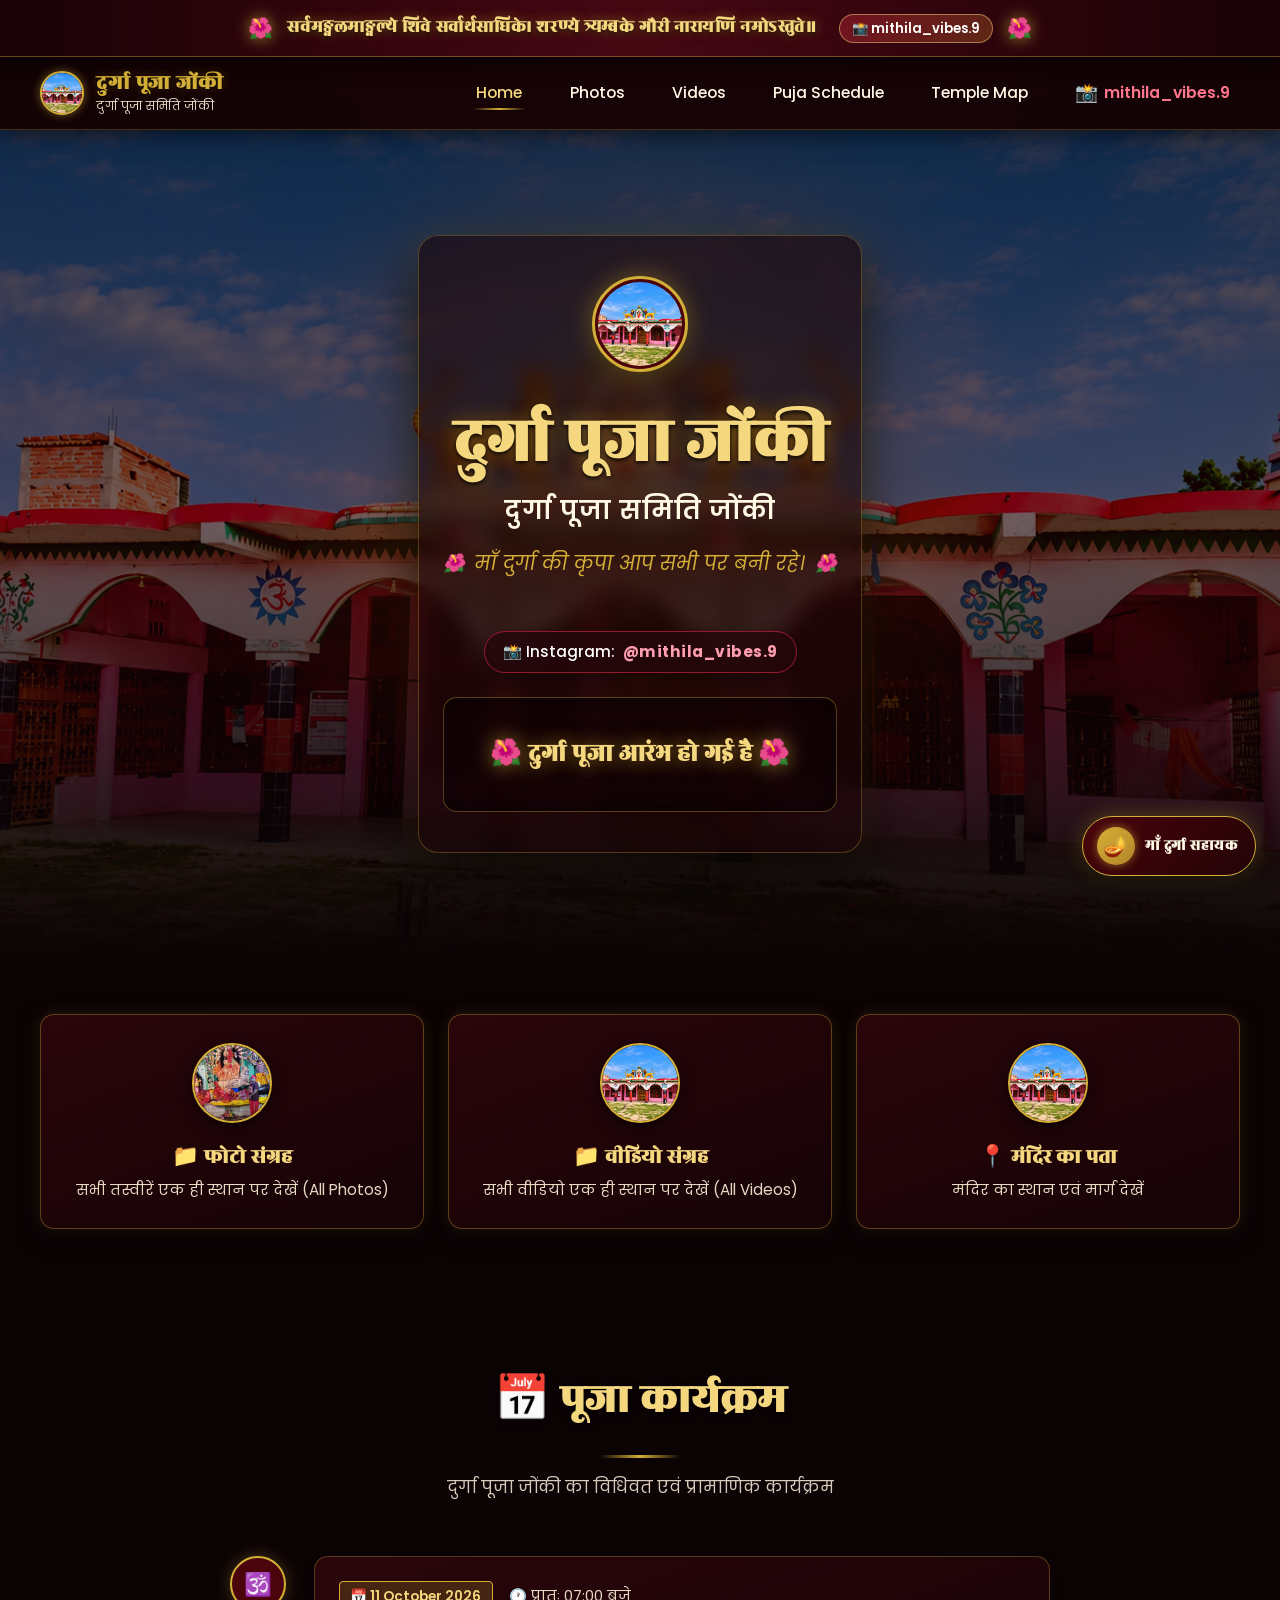
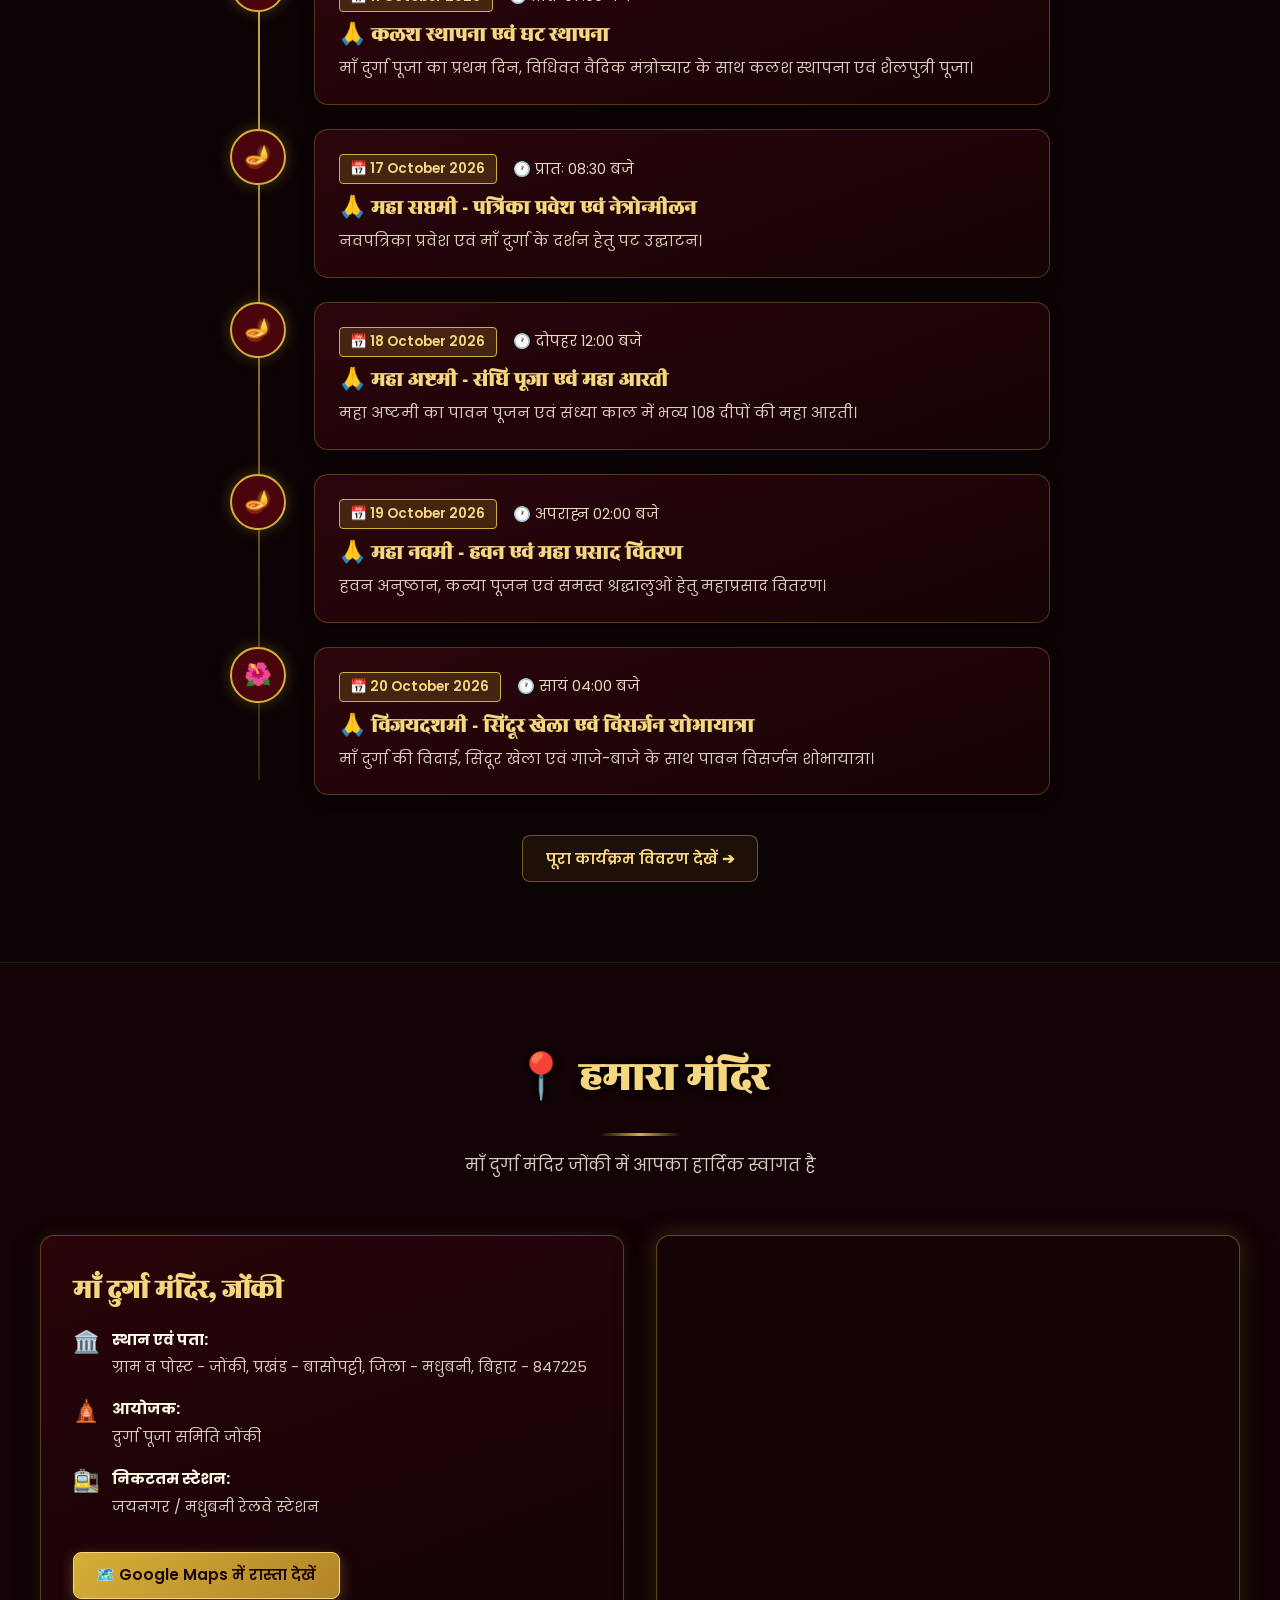
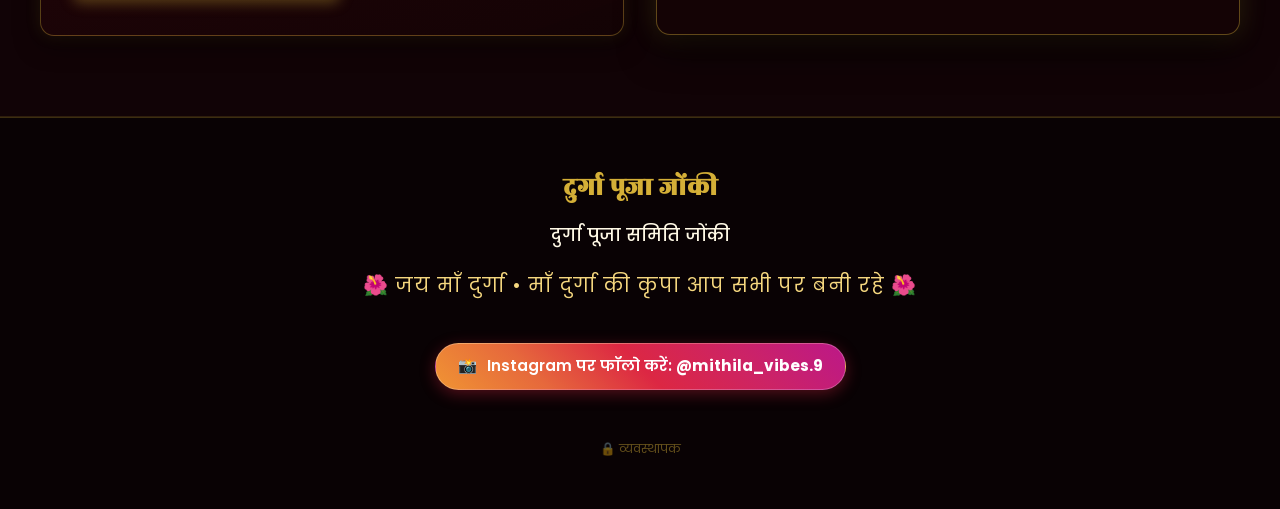
==== index.html @ fe4bb0b4 "Add files via upload" ====
<!DOCTYPE html>
<html lang="hi">
<head>
  <meta charset="UTF-8" />
  <meta name="viewport" content="width=device-width, initial-scale=1.0" />
  <title>दुर्गा पूजा जोंकी | दुर्गा पूजा समिति जोंकी | आधिकारिक वेबसाइट</title>
  <meta name="description" content="माँ दुर्गा मंदिर जोंकी, बासोपट्टी, मधुबनी (बिहार) की आधिकारिक वेबसाइट। पूजा दर्शन, लाइव काउंटडाउन, फोटो एवं वीडियो गैलरी, पूजा कार्यक्रम एवं मंदिर मार्ग।" />
  
  <!-- Fonts -->
  <link rel="preconnect" href="https://fonts.googleapis.com" />
  <link rel="preconnect" href="https://fonts.gstatic.com" crossorigin />
  <link href="https://fonts.googleapis.com/css2?family=Mukta:wght@400;500;600;700&family=Poppins:wght@400;500;600;700&family=Rozha+One&family=Yatra+One&display=swap" rel="stylesheet" />

  <!-- Core & Component Stylesheets -->
  <link rel="stylesheet" href="assets/css/style.css" />
  <link rel="stylesheet" href="assets/css/gallery.css" />
  <link rel="stylesheet" href="assets/css/chatbot.css" />
  
  <!-- Favicon -->
  <link rel="icon" type="image/png" href="assets/images/temple-main.png" />
</head>
<body>

  <!-- ==========================================================================
       SACRED DURGA SHLOKA (सर्वमङ्गलमाङ्गल्ये शिवे सर्वार्थसाधिके)
       ========================================================================== -->
  <div class="sacred-shloka-banner" role="region" aria-label="माँ दुर्गा पावन श्लोक">
    <div class="container sacred-shloka-inner">
      <span class="shloka-flower" aria-hidden="true">🌺</span>
      <p class="sacred-shloka-text">
        सर्वमङ्गलमाङ्गल्ये शिवे सर्वार्थसाधिके। शरण्ये त्र्यम्बके गौरी नारायणि नमोऽस्तुते॥
      </p>
      <a href="https://www.instagram.com/mithila_vibes.9/" target="_blank" rel="noopener noreferrer" class="insta-top-pill" title="Instagram: mithila_vibes.9">
        📸 mithila_vibes.9
      </a>
      <span class="shloka-flower" aria-hidden="true">🌺</span>
    </div>
  </div>

  <!-- ==========================================================================
       1. STICKY HEADER & NAVIGATION (Requirement 2)
       ========================================================================== -->
  <header class="site-header">
    <div class="container header-inner">
      <a href="index.html" class="brand-logo" aria-label="दुर्गा पूजा जोंकी होम">
        <img src="assets/images/temple-main.png" alt="दुर्गा पूजा जोंकी प्रतीक" class="brand-icon" />
        <div class="brand-text-wrap">
          <span class="brand-title">दुर्गा पूजा जोंकी</span>
          <span class="brand-subtitle">दुर्गा पूजा समिति जोंकी</span>
        </div>
      </a>

      <!-- Desktop & Mobile Navigation (Home, Photos, Videos, Puja Schedule, Temple Map, Instagram) -->
      <nav>
        <ul class="nav-menu">
          <li><a href="index.html" class="nav-link active">Home</a></li>
          <li><a href="photos.html" class="nav-link">Photos</a></li>
          <li><a href="videos.html" class="nav-link">Videos</a></li>
          <li><a href="schedule.html" class="nav-link">Puja Schedule</a></li>
          <li><a href="map.html" class="nav-link">Temple Map</a></li>
          <li><a href="https://www.instagram.com/mithila_vibes.9/" target="_blank" rel="noopener noreferrer" class="nav-link instagram-nav-link" title="Instagram: mithila_vibes.9"><span class="instagram-icon-glyph">📸</span> mithila_vibes.9</a></li>
        </ul>
      </nav>

      <!-- Clean Mobile Hamburger -->
      <button class="menu-toggle" aria-label="मेनू खोलें" aria-expanded="false">
        <span></span>
        <span></span>
        <span></span>
      </button>
    </div>
  </header>

  <!-- ==========================================================================
       2. FULL-SCREEN CINEMATIC HERO SECTION (Requirement 3)
       ========================================================================== -->
  <section class="hero-section" id="hero">
    <!-- Parallax Real Temple Background -->
    <div class="hero-bg-container">
      <img src="assets/images/temple-main.png" alt="माँ दुर्गा मंदिर जोंकी" class="hero-bg-image" />
    </div>

    <!-- Dark Gradient Overlays, Golden Light & Diya Glow -->
    <div class="hero-overlay-dark"></div>
    <div class="hero-radial-glow"></div>
    <canvas id="particles-canvas"></canvas>

    <!-- Hero Content Card with 3D Depth -->
    <div class="hero-content">
      <div class="hero-emblem-wrap">
        <img src="assets/images/temple-main.png" alt="दुर्गा पूजा समिति जोंकी" class="hero-emblem" />
      </div>

      <h1 class="hero-title">दुर्गा पूजा जोंकी</h1>
      <h2 class="hero-subtitle">दुर्गा पूजा समिति जोंकी</h2>

      <p class="hero-devotional-quote">
        माँ दुर्गा की कृपा आप सभी पर बनी रहे।
      </p>

      <a href="https://www.instagram.com/mithila_vibes.9/" target="_blank" rel="noopener noreferrer" class="hero-insta-badge" title="Follow mithila_vibes.9 on Instagram">
        <span>📸 Instagram:</span> <strong>@mithila_vibes.9</strong>
      </a>

      <!-- ==========================================================================
           3. LIVE COUNTDOWN (Requirement 4)
           ========================================================================== -->
      <div class="countdown-container" id="countdown-container">
        <div class="countdown-heading" id="countdown-msg">
          ✨ पूजा शुरू होने में ✨
        </div>
        <div class="countdown-grid">
          <div class="countdown-box">
            <span class="countdown-number" id="cd-days">00</span>
            <span class="countdown-label">दिन</span>
          </div>
          <div class="countdown-box">
            <span class="countdown-number" id="cd-hours">00</span>
            <span class="countdown-label">घंटे</span>
          </div>
          <div class="countdown-box">
            <span class="countdown-number" id="cd-minutes">00</span>
            <span class="countdown-label">मिनट</span>
          </div>
          <div class="countdown-box">
            <span class="countdown-number" id="cd-seconds">00</span>
            <span class="countdown-label">सेकंड</span>
          </div>
        </div>
      </div>
    </div>
  </section>

  <!-- ==========================================================================
       4. QUICK ACCESS CARDS (Requirement 5)
       ========================================================================== -->
  <section class="quick-access-section">
    <div class="container">
      <div class="quick-access-grid">
        <!-- Card 1: All Photos Folder -->
        <a href="photos.html" class="quick-card">
          <div class="quick-thumb-wrap">
            <img src="assets/images/temple-darshan.jpg" alt="फोटो गैलरी" class="quick-thumb" id="quick-photo-thumb" />
          </div>
          <h3 class="quick-title">📁 फोटो संग्रह</h3>
          <p class="quick-desc">सभी तस्वीरें एक ही स्थान पर देखें (All Photos)</p>
        </a>

        <!-- Card 2: All Videos Folder -->
        <a href="videos.html" class="quick-card">
          <div class="quick-thumb-wrap">
            <img src="assets/images/temple-main.png" alt="वीडियो गैलरी" class="quick-thumb" id="quick-video-thumb" />
          </div>
          <h3 class="quick-title">📁 वीडियो संग्रह</h3>
          <p class="quick-desc">सभी वीडियो एक ही स्थान पर देखें (All Videos)</p>
        </a>

        <!-- Card 3: Temple Location Map -->
        <a href="map.html" class="quick-card">
          <div class="quick-thumb-wrap">
            <img src="assets/images/temple-main.png" alt="मंदिर का स्थान" class="quick-thumb" />
          </div>
          <h3 class="quick-title">📍 मंदिर का पता</h3>
          <p class="quick-desc">मंदिर का स्थान एवं मार्ग देखें</p>
        </a>
      </div>
    </div>
  </section>

  <!-- ==========================================================================
       7. PUJA SCHEDULE (Requirement 11, 14)
       ========================================================================== -->
  <section class="section" id="schedule-section">
    <div class="container">
      <div class="section-header">
        <h2 class="section-title">📅 पूजा कार्यक्रम</h2>
        <div class="section-divider"></div>
        <p class="section-subtitle">दुर्गा पूजा जोंकी का विधिवत एवं प्रामाणिक कार्यक्रम</p>
      </div>

      <div id="homepage-schedule">
        <!-- Rendered dynamically from DB -->
      </div>

      <div class="btn-center">
        <a href="schedule.html" class="btn btn-outline">
          पूरा कार्यक्रम विवरण देखें ➔
        </a>
      </div>
    </div>
  </section>

  <!-- ==========================================================================
       8. TEMPLE MAP SECTION (Requirement 10, 14)
       ========================================================================== -->
  <section class="section section-alt" id="map-section">
    <div class="container">
      <div class="section-header">
        <h2 class="section-title">📍 हमारा मंदिर</h2>
        <div class="section-divider"></div>
        <p class="section-subtitle">माँ दुर्गा मंदिर जोंकी में आपका हार्दिक स्वागत है</p>
      </div>

      <div class="map-grid">
        <div class="map-info-card">
          <h3 class="map-temple-name">माँ दुर्गा मंदिर, जोंकी</h3>

          <div class="map-details-list">
            <div class="map-detail-item">
              <span class="map-detail-icon">🏛️</span>
              <div class="map-detail-text">
                <strong>स्थान एवं पता:</strong>
                <span>ग्राम व पोस्ट - जोंकी, प्रखंड - बासोपट्टी, जिला - मधुबनी, बिहार - 847225</span>
              </div>
            </div>

            <div class="map-detail-item">
              <span class="map-detail-icon">🛕</span>
              <div class="map-detail-text">
                <strong>आयोजक:</strong>
                <span>दुर्गा पूजा समिति जोंकी</span>
              </div>
            </div>

            <div class="map-detail-item">
              <span class="map-detail-icon">🚉</span>
              <div class="map-detail-text">
                <strong>निकटतम स्टेशन:</strong>
                <span>जयनगर / मधुबनी रेलवे स्टेशन</span>
              </div>
            </div>
          </div>

          <a href="https://www.google.com/maps/dir/?api=1&destination=Maa+Durga+Mandir+Jonki+Basopatti+Madhubani+Bihar+847225" 
             target="_blank" 
             rel="noopener noreferrer" 
             class="btn btn-primary"
             id="map-directions-btn">
            🗺️ Google Maps में रास्ता देखें
          </a>
        </div>

        <div class="map-embed-wrapper">
          <iframe 
            src="https://maps.google.com/maps?q=Jonki,+Basopatti,+Madhubani,+Bihar+847225&t=&z=14&ie=UTF8&iwloc=&output=embed" 
            title="माँ दुर्गा मंदिर जोंकी मानचित्र" 
            loading="lazy" 
            allowfullscreen>
          </iframe>
        </div>
      </div>
    </div>
  </section>

  <!-- ==========================================================================
       9. SIMPLE DEVOTIONAL FOOTER (Requirement 19)
       ========================================================================== -->
  <footer class="site-footer">
    <div class="container footer-content">
      <h3 class="footer-title">दुर्गा पूजा जोंकी</h3>
      <h4 class="footer-subtitle">दुर्गा पूजा समिति जोंकी</h4>
      <p class="footer-devotional">🌺 जय माँ दुर्गा • माँ दुर्गा की कृपा आप सभी पर बनी रहे 🌺</p>
      
      <!-- Instagram Official Link -->
      <div style="margin: 1.25rem 0 0.85rem;">
        <a href="https://www.instagram.com/mithila_vibes.9/" target="_blank" rel="noopener noreferrer" class="instagram-follow-btn" title="Follow @mithila_vibes.9 on Instagram">
          <span>📸</span>
          <span>Instagram पर फॉलो करें: <strong>@mithila_vibes.9</strong></span>
        </a>
      </div>

      <div style="margin-top: 1.25rem;">
        <a href="admin.html" class="footer-admin-discreet" title="व्यवस्थापक">🔒 व्यवस्थापक</a>
      </div>
    </div>
  </footer>

  <!-- ==========================================================================
       10. AI CHATBOT "माँ दुर्गा सहायक" (Requirement 12)
       ========================================================================== -->
  <div class="chatbot-launcher" id="chatbot-launcher" title="माँ दुर्गा सहायक से पूछें">
    <div class="chatbot-icon-wrap">🪔</div>
    <span class="chatbot-label">माँ दुर्गा सहायक</span>
  </div>

  <div class="chatbot-window" id="chatbot-window" role="dialog" aria-label="माँ दुर्गा सहायक चैट">
    <div class="chatbot-header">
      <div class="chatbot-header-info">
        <div class="chatbot-avatar">🕉️</div>
        <div class="chatbot-title-box">
          <h4>माँ दुर्गा सहायक</h4>
          <span class="chatbot-status">ऑनलाइन</span>
        </div>
      </div>
      <button class="chatbot-close-btn" id="chatbot-close-btn" aria-label="चैट बंद करें">✕</button>
    </div>

    <div class="chatbot-messages" id="chatbot-messages">
      <!-- Chat bubbles appended here -->
    </div>

    <!-- Quick Question Chips -->
    <div class="chatbot-chips">
      <button class="chip-btn" data-query="पूजा कब शुरू होगी?">पूजा कब शुरू होगी?</button>
      <button class="chip-btn" data-query="मंदिर कहाँ है?">मंदिर कहाँ है?</button>
      <button class="chip-btn" data-query="आज की फोटो दिखाओ">आज की फोटो दिखाओ</button>
      <button class="chip-btn" data-query="आज का वीडियो कौन सा है?">आज का वीडियो</button>
      <button class="chip-btn" data-query="आज का कार्यक्रम क्या है?">आज का कार्यक्रम</button>
      <button class="chip-btn" data-query="फोटो कैसे डाउनलोड करें?">फोटो डाउनलोड</button>
      <button class="chip-btn" data-query="वीडियो कैसे डाउनलोड करें?">वीडियो डाउनलोड</button>
    </div>

    <form class="chatbot-input-bar" id="chatbot-form">
      <input type="text" class="chatbot-input" id="chatbot-input" placeholder="प्रश्न पूछें..." autocomplete="off" />
      <button type="submit" class="chatbot-send-btn" aria-label="संदेश भेजें">➔</button>
    </form>
  </div>

  <!-- ==========================================================================
       11. PHOTO FULLSCREEN LIGHTBOX MODAL (Requirement 6, 13)
       ========================================================================== -->
  <div class="lightbox-modal" id="photo-lightbox-modal" role="dialog" aria-modal="true">
    <div class="lightbox-topbar">
      <div class="lightbox-info">
        <h4 class="lightbox-title" id="lightbox-photo-title">तस्वीर दर्शन</h4>
        <span class="lightbox-date" id="lightbox-photo-date"></span>
      </div>
      <div class="lightbox-tools">
        <button class="btn btn-outline btn-sm" onclick="galleryManager.zoomOut()" title="Zoom Out">🔍-</button>
        <button class="btn btn-outline btn-sm" onclick="galleryManager.resetZoom()" title="Reset Zoom">100%</button>
        <button class="btn btn-outline btn-sm" onclick="galleryManager.zoomIn()" title="Zoom In">🔍+</button>
        <button class="btn btn-primary btn-sm" id="lightbox-download-btn" title="Download HD">📥 Download HD</button>
        <button class="btn btn-outline btn-sm" id="lightbox-share-btn" title="Share">📤 शेयर</button>
        <button class="btn btn-outline btn-sm" onclick="galleryManager.closePhotoLightbox()" title="Close">✕ बंद करें</button>
      </div>
    </div>
    <div class="lightbox-stage">
      <button class="lightbox-nav-btn prev" onclick="galleryManager.prevPhoto()" aria-label="पिछली तस्वीर">❮</button>
      <div class="lightbox-image-wrap" id="lightbox-img-wrap">
        <img src="" alt="Full HD Durga Puja Photo" class="lightbox-img" id="lightbox-target-img" />
      </div>
      <button class="lightbox-nav-btn next" onclick="galleryManager.nextPhoto()" aria-label="अगली तस्वीर">❯</button>
    </div>
  </div>

  <!-- ==========================================================================
       12. VIDEO MODAL PLAYER (Requirement 7, 13)
       ========================================================================== -->
  <div class="lightbox-modal" id="video-player-modal" role="dialog" aria-modal="true">
    <div class="lightbox-topbar">
      <div class="lightbox-info">
        <h4 class="lightbox-title" id="video-modal-title">वीडियो दर्शन</h4>
      </div>
      <div class="lightbox-tools">
        <button class="btn btn-outline btn-sm" onclick="galleryManager.closeVideoPlayer()" title="Close">✕ बंद करें</button>
      </div>
    </div>
    <div class="lightbox-stage">
      <div class="video-modal-dialog">
        <div class="video-player-container">
          <video controls controlsList="nodownload" id="html5-video-player" playsinline>
            ब्राउज़र HTML5 वीडियो प्लेयर समर्थित नहीं करता है।
          </video>
        </div>
        <div class="video-modal-footer">
          <button class="btn btn-primary btn-sm" id="video-modal-download-btn">
            📥 Download Video
          </button>
          <button class="btn btn-outline btn-sm" id="video-modal-share-btn">
            📤 शेयर करें
          </button>
        </div>
      </div>
    </div>
  </div>

  <!-- Scripts -->
  <script src="assets/js/config.js"></script>
  <script src="assets/js/db.js"></script>
  <script src="assets/js/gallery.js"></script>
  <script src="assets/js/chatbot.js"></script>
  <script src="assets/js/main.js"></script>
</body>
</html>
---- assets/css/style.css ----
/* ==========================================================================
   Durga Puja Jonki (दुर्गा पूजा जोंकी) - Premium 3D Devotional Stylesheet
   Modern Indian Durga Puja Aesthetic
   ========================================================================== */

:root {
  --color-maroon-dark: #2a0206;
  --color-maroon: #4a040b;
  --color-maroon-light: #6a0912;
  --color-red: #8f121d;
  --color-red-bright: #b81b28;
  --color-gold-deep: #b38428;
  --color-gold: #d4af37;
  --color-gold-light: #f5d77f;
  --color-gold-glow: rgba(212, 175, 55, 0.45);
  --color-orange: #e65100;
  --color-orange-warm: #ff6b00;
  --color-bg-dark: #0c0305;
  --color-bg-card: rgba(35, 7, 12, 0.75);
  --color-bg-glass: rgba(45, 10, 16, 0.65);
  --color-cream: #fff9e6;
  --color-cream-muted: #e6dac3;
  --color-text-main: #fffdf7;
  --color-text-muted: #d9cbbb;
  
  --font-heading: 'Rozha One', 'Cinzel Decorative', 'Yatra One', 'Mukta', serif, sans-serif;
  --font-body: 'Poppins', 'Mukta', 'Noto Sans Devanagari', -apple-system, sans-serif;
  
  --shadow-sm: 0 4px 12px rgba(0, 0, 0, 0.4);
  --shadow-md: 0 8px 24px rgba(0, 0, 0, 0.5), 0 0 15px rgba(212, 175, 55, 0.15);
  --shadow-lg: 0 16px 36px rgba(0, 0, 0, 0.7), 0 0 25px rgba(212, 175, 55, 0.25);
  --shadow-gold: 0 0 20px rgba(212, 175, 55, 0.5);
  
  --border-gold: 1px solid rgba(212, 175, 55, 0.35);
  --border-gold-bright: 1px solid rgba(245, 215, 127, 0.6);
  --radius-sm: 8px;
  --radius-md: 14px;
  --radius-lg: 20px;
  --transition: all 0.3s cubic-bezier(0.25, 0.8, 0.25, 1);
}

/* --- Global Reset & Base Styles --- */
*, *::before, *::after {
  box-sizing: border-box;
  margin: 0;
  padding: 0;
}

html {
  scroll-behavior: smooth;
  font-size: 16px;
  color-scheme: dark;
}

body {
  background-color: var(--color-bg-dark);
  color: var(--color-text-main);
  font-family: var(--font-body);
  line-height: 1.6;
  overflow-x: hidden;
  position: relative;
  min-height: 100vh;
  background-image: 
    radial-gradient(circle at 50% 0%, rgba(106, 9, 18, 0.3) 0%, transparent 60%),
    radial-gradient(circle at 100% 50%, rgba(74, 4, 11, 0.2) 0%, transparent 50%),
    radial-gradient(circle at 0% 100%, rgba(212, 175, 55, 0.08) 0%, transparent 40%);
  background-attachment: fixed;
}

a {
  color: var(--color-gold);
  text-decoration: none;
  transition: var(--transition);
}

a:hover {
  color: var(--color-gold-light);
  text-shadow: 0 0 8px var(--color-gold-glow);
}

img, video {
  max-width: 100%;
  height: auto;
  display: block;
}

button {
  cursor: pointer;
  border: none;
  background: none;
  font-family: inherit;
  transition: var(--transition);
}

/* --- Container --- */
.container {
  width: 100%;
  max-width: 1240px;
  margin: 0 auto;
  padding: 0 1.25rem;
}

/* --- Sticky Navigation Bar --- */
.site-header {
  position: sticky;
  top: 0;
  left: 0;
  width: 100%;
  z-index: 1000;
  background: rgba(20, 4, 7, 0.85);
  backdrop-filter: blur(14px);
  -webkit-backdrop-filter: blur(14px);
  border-bottom: 1px solid rgba(212, 175, 55, 0.25);
  box-shadow: 0 4px 20px rgba(0, 0, 0, 0.6);
  transition: var(--transition);
}

.header-inner {
  display: flex;
  align-items: center;
  justify-content: space-between;
  height: 72px;
}

.brand-logo {
  display: flex;
  align-items: center;
  gap: 12px;
  text-decoration: none;
}

.brand-icon {
  width: 44px;
  height: 44px;
  border-radius: 50%;
  border: 2px solid var(--color-gold);
  object-fit: cover;
  box-shadow: 0 0 10px rgba(212, 175, 55, 0.5);
  background: var(--color-maroon);
}

.brand-text-wrap {
  display: flex;
  flex-direction: column;
}

.brand-title {
  font-family: var(--font-heading);
  font-size: 1.35rem;
  font-weight: 700;
  color: var(--color-gold);
  letter-spacing: 0.5px;
  text-shadow: 0 1px 3px rgba(0, 0, 0, 0.8), 0 0 10px rgba(212, 175, 55, 0.3);
  line-height: 1.2;
}

.brand-subtitle {
  font-size: 0.75rem;
  color: var(--color-cream-muted);
  letter-spacing: 0.5px;
}

/* Desktop Navigation */
.nav-menu {
  display: flex;
  align-items: center;
  gap: 1.75rem;
  list-style: none;
}

.nav-link {
  font-size: 0.98rem;
  font-weight: 500;
  color: var(--color-cream);
  padding: 0.4rem 0.6rem;
  position: relative;
  transition: var(--transition);
}

.nav-link::after {
  content: '';
  position: absolute;
  bottom: 0;
  left: 50%;
  transform: translateX(-50%) scaleX(0);
  width: 80%;
  height: 2px;
  background: linear-gradient(90deg, transparent, var(--color-gold), transparent);
  transition: transform 0.3s ease;
}

.nav-link:hover,
.nav-link.active {
  color: var(--color-gold-light);
}

.nav-link:hover::after,
.nav-link.active::after {
  transform: translateX(-50%) scaleX(1);
}

/* Mobile Hamburger */
.menu-toggle {
  display: none;
  flex-direction: column;
  justify-content: space-around;
  width: 32px;
  height: 26px;
  background: transparent;
  border: none;
  z-index: 1001;
}

.menu-toggle span {
  width: 100%;
  height: 2.5px;
  background-color: var(--color-gold);
  border-radius: 4px;
  transition: var(--transition);
}

.menu-toggle.active span:nth-child(1) {
  transform: translateY(8px) rotate(45deg);
}

.menu-toggle.active span:nth-child(2) {
  opacity: 0;
}

.menu-toggle.active span:nth-child(3) {
  transform: translateY(-8px) rotate(-45deg);
}

/* --- Hero Section --- */
.hero-section {
  position: relative;
  min-height: 92vh;
  display: flex;
  align-items: center;
  justify-content: center;
  text-align: center;
  overflow: hidden;
  padding: 4rem 1rem;
}

/* Parallax 3D Temple Background */
.hero-bg-container {
  position: absolute;
  top: -5%;
  left: -5%;
  width: 110%;
  height: 110%;
  z-index: 1;
  pointer-events: none;
  overflow: hidden;
}

.hero-bg-image {
  width: 100%;
  height: 100%;
  object-fit: cover;
  object-position: center 38%;
  filter: brightness(0.65) contrast(1.15) saturate(1.1);
  transform: scale(1.05);
  transition: transform 0.2s ease-out;
}

/* Cinematic Overlays & Glowing Depth Layers */
.hero-overlay-dark {
  position: absolute;
  inset: 0;
  background: linear-gradient(
    180deg,
    rgba(12, 3, 5, 0.6) 0%,
    rgba(42, 2, 6, 0.45) 45%,
    rgba(12, 3, 5, 0.85) 85%,
    var(--color-bg-dark) 100%
  );
  z-index: 2;
}

.hero-radial-glow {
  position: absolute;
  top: 40%;
  left: 50%;
  transform: translate(-50%, -50%);
  width: 800px;
  height: 800px;
  max-width: 90vw;
  max-height: 90vw;
  background: radial-gradient(circle, rgba(212, 175, 55, 0.18) 0%, rgba(230, 81, 0, 0.08) 45%, transparent 70%);
  z-index: 2;
  pointer-events: none;
  animation: diyaPulse 5s infinite ease-in-out;
}

@keyframes diyaPulse {
  0%, 100% { opacity: 0.65; transform: translate(-50%, -50%) scale(0.98); }
  50% { opacity: 0.95; transform: translate(-50%, -50%) scale(1.05); }
}

/* Floating Particles Canvas */
#particles-canvas {
  position: absolute;
  inset: 0;
  z-index: 3;
  pointer-events: none;
}

.hero-content {
  position: relative;
  z-index: 4;
  max-width: 920px;
  margin: 0 auto;
  padding: 2.5rem 1.5rem;
  background: rgba(26, 4, 8, 0.6);
  backdrop-filter: blur(10px);
  -webkit-backdrop-filter: blur(10px);
  border: 1px solid rgba(212, 175, 55, 0.3);
  border-radius: var(--radius-lg);
  box-shadow: 0 20px 50px rgba(0, 0, 0, 0.75), 0 0 30px rgba(212, 175, 55, 0.15);
  animation: heroFadeIn 1s cubic-bezier(0.16, 1, 0.3, 1) forwards;
}

@keyframes heroFadeIn {
  from { opacity: 0; transform: translateY(30px); }
  to { opacity: 1; transform: translateY(0); }
}

/* Emblem / Logo in Hero */
.hero-emblem-wrap {
  margin-bottom: 1.5rem;
  display: inline-block;
  position: relative;
}

.hero-emblem {
  width: 96px;
  height: 96px;
  border-radius: 50%;
  border: 3px solid var(--color-gold);
  object-fit: cover;
  box-shadow: 0 0 25px var(--color-gold-glow), 0 4px 15px rgba(0, 0, 0, 0.6);
  background: var(--color-maroon);
  padding: 3px;
  transition: transform 0.4s ease;
}

.hero-emblem:hover {
  transform: scale(1.06) rotate(4deg);
}

.hero-title {
  font-family: var(--font-heading);
  font-size: clamp(2.4rem, 5.5vw, 4.2rem);
  font-weight: 700;
  color: var(--color-gold-light);
  line-height: 1.15;
  margin-bottom: 0.6rem;
  text-shadow: 0 2px 4px rgba(0, 0, 0, 0.9), 0 0 20px rgba(212, 175, 55, 0.4);
  letter-spacing: 0.5px;
}

.hero-subtitle {
  font-size: clamp(1.15rem, 2.5vw, 1.6rem);
  font-weight: 600;
  color: var(--color-cream);
  margin-bottom: 1rem;
  letter-spacing: 1px;
}

.hero-devotional-quote {
  font-size: clamp(1rem, 2vw, 1.25rem);
  font-weight: 400;
  color: var(--color-gold);
  font-style: italic;
  margin-bottom: 2rem;
  display: flex;
  align-items: center;
  justify-content: center;
  gap: 10px;
}

.hero-devotional-quote::before,
.hero-devotional-quote::after {
  content: "🌺";
  font-size: 1.1rem;
}

/* --- Live Countdown Timer --- */
.countdown-container {
  margin-top: 1.5rem;
  padding: 1.25rem;
  background: rgba(18, 3, 6, 0.7);
  border-radius: var(--radius-md);
  border: 1px solid rgba(212, 175, 55, 0.35);
  box-shadow: inset 0 0 20px rgba(0, 0, 0, 0.6);
}

.countdown-heading {
  font-size: 1.05rem;
  font-weight: 600;
  color: var(--color-cream);
  margin-bottom: 1rem;
  letter-spacing: 0.5px;
  display: flex;
  align-items: center;
  justify-content: center;
  gap: 8px;
}

.countdown-grid {
  display: grid;
  grid-template-columns: repeat(4, 1fr);
  gap: 0.85rem;
  max-width: 580px;
  margin: 0 auto;
}

.countdown-box {
  background: linear-gradient(145deg, rgba(65, 8, 15, 0.85), rgba(28, 4, 7, 0.95));
  border: 1px solid rgba(212, 175, 55, 0.4);
  border-radius: var(--radius-sm);
  padding: 0.85rem 0.5rem;
  box-shadow: 0 8px 18px rgba(0, 0, 0, 0.5), inset 0 1px 0 rgba(245, 215, 127, 0.3);
  position: relative;
  overflow: hidden;
  transition: var(--transition);
}

.countdown-box::before {
  content: '';
  position: absolute;
  top: 0;
  left: 0;
  right: 0;
  height: 50%;
  background: linear-gradient(180deg, rgba(255, 255, 255, 0.08) 0%, transparent 100%);
  pointer-events: none;
}

.countdown-number {
  display: block;
  font-family: var(--font-heading);
  font-size: clamp(1.8rem, 3.5vw, 2.5rem);
  font-weight: 700;
  color: var(--color-gold-light);
  line-height: 1;
  margin-bottom: 0.3rem;
  text-shadow: 0 0 12px rgba(212, 175, 55, 0.4);
}

.countdown-label {
  display: block;
  font-size: 0.82rem;
  font-weight: 500;
  color: var(--color-cream-muted);
  text-transform: uppercase;
  letter-spacing: 0.5px;
}

.countdown-finished {
  font-family: var(--font-heading);
  font-size: 1.6rem;
  font-weight: 700;
  color: var(--color-gold-light);
  padding: 1rem;
  text-shadow: 0 0 20px rgba(212, 175, 55, 0.6);
  animation: pulseFinish 2s infinite ease-in-out;
}

@keyframes pulseFinish {
  0%, 100% { transform: scale(1); }
  50% { transform: scale(1.04); }
}

/* --- Section Layouts --- */
.section {
  padding: 5rem 0;
  position: relative;
}

.section-alt {
  background: rgba(22, 4, 8, 0.5);
  border-top: 1px solid rgba(212, 175, 55, 0.15);
  border-bottom: 1px solid rgba(212, 175, 55, 0.15);
}

.section-header {
  text-align: center;
  margin-bottom: 3.5rem;
}

.section-title {
  font-family: var(--font-heading);
  font-size: clamp(2rem, 4vw, 2.8rem);
  font-weight: 700;
  color: var(--color-gold-light);
  margin-bottom: 0.6rem;
  text-shadow: 0 2px 8px rgba(0, 0, 0, 0.7);
  display: inline-flex;
  align-items: center;
  gap: 12px;
}

.section-divider {
  width: 80px;
  height: 3px;
  background: linear-gradient(90deg, transparent, var(--color-gold), transparent);
  margin: 0.5rem auto 1rem;
}

.section-subtitle {
  font-size: 1.05rem;
  color: var(--color-text-muted);
  max-width: 600px;
  margin: 0 auto;
}

/* --- Quick Access Cards (Requirement 5) --- */
.quick-access-section {
  padding: 3.5rem 0;
  position: relative;
  z-index: 10;
}

.quick-access-grid {
  display: grid;
  grid-template-columns: repeat(auto-fit, minmax(280px, 1fr));
  gap: 1.5rem;
}

.quick-card {
  background: linear-gradient(160deg, rgba(50, 7, 13, 0.8), rgba(22, 3, 6, 0.95));
  border: 1px solid rgba(212, 175, 55, 0.35);
  border-radius: var(--radius-md);
  padding: 1.75rem 1.5rem;
  text-align: center;
  box-shadow: var(--shadow-md);
  backdrop-filter: blur(10px);
  position: relative;
  overflow: hidden;
  display: flex;
  flex-direction: column;
  align-items: center;
  transition: transform 0.35s ease, box-shadow 0.35s ease, border-color 0.35s ease;
  text-decoration: none;
}

.quick-card::before {
  content: '';
  position: absolute;
  inset: 0;
  background: radial-gradient(circle at 50% 0%, rgba(212, 175, 55, 0.15), transparent 70%);
  opacity: 0;
  transition: opacity 0.35s ease;
}

.quick-card:hover {
  transform: translateY(-8px);
  box-shadow: 0 16px 36px rgba(0, 0, 0, 0.7), 0 0 25px rgba(212, 175, 55, 0.3);
  border-color: var(--color-gold);
}

.quick-card:hover::before {
  opacity: 1;
}

.quick-thumb-wrap {
  width: 80px;
  height: 80px;
  border-radius: 50%;
  border: 2px solid var(--color-gold);
  overflow: hidden;
  margin-bottom: 1.25rem;
  box-shadow: 0 4px 15px rgba(0, 0, 0, 0.6);
  position: relative;
}

.quick-thumb {
  width: 100%;
  height: 100%;
  object-fit: cover;
  transition: transform 0.4s ease;
}

.quick-card:hover .quick-thumb {
  transform: scale(1.1);
}

.quick-title {
  font-family: var(--font-heading);
  font-size: 1.35rem;
  font-weight: 700;
  color: var(--color-gold-light);
  margin-bottom: 0.5rem;
  line-height: 1.3;
}

.quick-desc {
  font-size: 0.95rem;
  color: var(--color-cream-muted);
  line-height: 1.4;
}

/* --- Media Grid & Cards --- */
.media-grid {
  display: grid;
  grid-template-columns: repeat(auto-fill, minmax(320px, 1fr));
  gap: 1.75rem;
}

.media-card {
  background: linear-gradient(180deg, rgba(42, 6, 11, 0.8), rgba(20, 3, 5, 0.95));
  border: 1px solid rgba(212, 175, 55, 0.3);
  border-radius: var(--radius-md);
  overflow: hidden;
  box-shadow: var(--shadow-sm);
  transition: transform 0.35s ease, box-shadow 0.35s ease, border-color 0.35s ease;
  display: flex;
  flex-direction: column;
}

.media-card:hover {
  transform: translateY(-6px);
  box-shadow: var(--shadow-lg);
  border-color: rgba(212, 175, 55, 0.6);
}

.media-thumb-container {
  position: relative;
  width: 100%;
  aspect-ratio: 4 / 3;
  overflow: hidden;
  background: #140305;
  cursor: pointer;
}

.media-thumb {
  width: 100%;
  height: 100%;
  object-fit: cover;
  transition: transform 0.5s ease;
}

.media-card:hover .media-thumb {
  transform: scale(1.05);
}

.media-badge {
  position: absolute;
  top: 12px;
  right: 12px;
  background: rgba(18, 3, 6, 0.85);
  border: 1px solid var(--color-gold);
  color: var(--color-gold-light);
  padding: 0.25rem 0.65rem;
  border-radius: 20px;
  font-size: 0.78rem;
  font-weight: 600;
  backdrop-filter: blur(8px);
  z-index: 2;
}

.media-info {
  padding: 1.25rem;
  display: flex;
  flex-direction: column;
  flex-grow: 1;
}

.media-date {
  font-size: 0.8rem;
  color: var(--color-gold);
  margin-bottom: 0.4rem;
  display: flex;
  align-items: center;
  gap: 6px;
}

.media-title {
  font-size: 1.15rem;
  font-weight: 600;
  color: var(--color-cream);
  line-height: 1.4;
  margin-bottom: 0.5rem;
}

.media-description {
  font-size: 0.88rem;
  color: var(--color-text-muted);
  line-height: 1.5;
  margin-bottom: 1.25rem;
  flex-grow: 1;
}

.media-actions {
  display: flex;
  align-items: center;
  gap: 0.75rem;
  margin-top: auto;
  border-top: 1px solid rgba(212, 175, 55, 0.15);
  padding-top: 1rem;
}

/* --- Buttons --- */
.btn {
  display: inline-flex;
  align-items: center;
  justify-content: center;
  gap: 8px;
  padding: 0.65rem 1.4rem;
  border-radius: var(--radius-sm);
  font-size: 0.95rem;
  font-weight: 600;
  transition: var(--transition);
  text-decoration: none;
}

.btn-primary {
  background: linear-gradient(135deg, var(--color-gold), #b38428);
  color: #1a0306;
  border: 1px solid var(--color-gold-light);
  box-shadow: 0 4px 14px rgba(212, 175, 55, 0.35);
}

.btn-primary:hover {
  background: linear-gradient(135deg, var(--color-gold-light), var(--color-gold));
  color: #0d0103;
  box-shadow: 0 6px 20px rgba(212, 175, 55, 0.55);
  transform: translateY(-2px);
}

.btn-outline {
  background: rgba(212, 175, 55, 0.08);
  color: var(--color-gold-light);
  border: 1px solid rgba(212, 175, 55, 0.45);
}

.btn-outline:hover {
  background: rgba(212, 175, 55, 0.2);
  border-color: var(--color-gold);
  color: #fff;
  transform: translateY(-2px);
}

.btn-sm {
  padding: 0.45rem 0.95rem;
  font-size: 0.85rem;
}

.btn-center {
  margin: 2.5rem auto 0;
  display: flex;
  width: fit-content;
}

/* --- Video Play Button Overlay --- */
.play-btn-overlay {
  position: absolute;
  inset: 0;
  display: flex;
  align-items: center;
  justify-content: center;
  background: rgba(0, 0, 0, 0.35);
  transition: var(--transition);
}

.play-icon-circle {
  width: 56px;
  height: 56px;
  border-radius: 50%;
  background: rgba(212, 175, 55, 0.85);
  display: flex;
  align-items: center;
  justify-content: center;
  color: #1a0306;
  font-size: 1.4rem;
  box-shadow: 0 0 20px rgba(212, 175, 55, 0.6);
  transition: var(--transition);
}

.media-card:hover .play-icon-circle {
  transform: scale(1.15);
  background: var(--color-gold-light);
}

/* --- Schedule Section --- */
.schedule-list {
  max-width: 820px;
  margin: 0 auto;
  display: flex;
  flex-direction: column;
  gap: 1.5rem;
  position: relative;
}

.schedule-list::before {
  content: '';
  position: absolute;
  top: 15px;
  bottom: 15px;
  left: 28px;
  width: 2px;
  background: linear-gradient(180deg, var(--color-gold), rgba(212, 175, 55, 0.2));
}

.schedule-item {
  display: flex;
  gap: 1.75rem;
  align-items: flex-start;
  position: relative;
}

.schedule-marker {
  width: 56px;
  height: 56px;
  border-radius: 50%;
  background: var(--color-maroon);
  border: 2px solid var(--color-gold);
  display: flex;
  align-items: center;
  justify-content: center;
  font-size: 1.4rem;
  box-shadow: 0 0 15px rgba(212, 175, 55, 0.3);
  flex-shrink: 0;
  z-index: 2;
}

.schedule-card {
  background: linear-gradient(160deg, rgba(48, 7, 13, 0.85), rgba(24, 3, 6, 0.95));
  border: 1px solid rgba(212, 175, 55, 0.3);
  border-radius: var(--radius-md);
  padding: 1.5rem;
  flex-grow: 1;
  box-shadow: var(--shadow-sm);
  transition: var(--transition);
}

.schedule-card:hover {
  border-color: var(--color-gold);
  transform: translateX(4px);
  box-shadow: var(--shadow-md);
}

.schedule-time-row {
  display: flex;
  flex-wrap: wrap;
  align-items: center;
  gap: 1rem;
  margin-bottom: 0.6rem;
}

.schedule-date-tag {
  background: rgba(212, 175, 55, 0.18);
  border: 1px solid var(--color-gold);
  color: var(--color-gold-light);
  padding: 0.2rem 0.65rem;
  border-radius: 4px;
  font-size: 0.85rem;
  font-weight: 600;
}

.schedule-time-tag {
  color: var(--color-cream-muted);
  font-size: 0.9rem;
  display: flex;
  align-items: center;
  gap: 5px;
}

.schedule-event-name {
  font-family: var(--font-heading);
  font-size: 1.35rem;
  font-weight: 700;
  color: var(--color-gold-light);
  margin-bottom: 0.5rem;
  line-height: 1.3;
}

.schedule-description {
  font-size: 0.95rem;
  color: var(--color-text-muted);
  line-height: 1.5;
}

.schedule-empty {
  text-align: center;
  padding: 3rem 1.5rem;
  background: rgba(35, 6, 11, 0.6);
  border: 1px dashed rgba(212, 175, 55, 0.4);
  border-radius: var(--radius-md);
  color: var(--color-cream-muted);
  font-size: 1.15rem;
}

/* --- Temple Map Section (Requirement 10) --- */
.map-grid {
  display: grid;
  grid-template-columns: 1fr 1fr;
  gap: 2rem;
  align-items: center;
}

.map-info-card {
  background: linear-gradient(160deg, rgba(46, 6, 12, 0.85), rgba(20, 3, 5, 0.95));
  border: 1px solid rgba(212, 175, 55, 0.35);
  border-radius: var(--radius-md);
  padding: 2.25rem 2rem;
  box-shadow: var(--shadow-md);
}

.map-temple-name {
  font-family: var(--font-heading);
  font-size: 1.8rem;
  color: var(--color-gold-light);
  margin-bottom: 1.25rem;
  line-height: 1.25;
}

.map-details-list {
  display: flex;
  flex-direction: column;
  gap: 1.1rem;
  margin-bottom: 2rem;
}

.map-detail-item {
  display: flex;
  align-items: flex-start;
  gap: 12px;
}

.map-detail-icon {
  font-size: 1.35rem;
  color: var(--color-gold);
  line-height: 1.3;
}

.map-detail-text strong {
  display: block;
  font-size: 0.95rem;
  color: var(--color-cream);
  margin-bottom: 0.15rem;
}

.map-detail-text span {
  font-size: 0.92rem;
  color: var(--color-text-muted);
  line-height: 1.4;
}

.map-embed-wrapper {
  height: 400px;
  border-radius: var(--radius-md);
  overflow: hidden;
  border: 1px solid rgba(212, 175, 55, 0.4);
  box-shadow: var(--shadow-lg);
  background: #140305;
}

.map-embed-wrapper iframe {
  width: 100%;
  height: 100%;
  border: 0;
  filter: contrast(1.05) saturate(1.1);
}

/* --- Simple Devotional Footer (Requirement 19) --- */
.site-footer {
  background: #090204;
  border-top: 1px solid rgba(212, 175, 55, 0.25);
  padding: 3rem 0;
  text-align: center;
}

.footer-content {
  display: flex;
  flex-direction: column;
  align-items: center;
  gap: 0.75rem;
}

.footer-title {
  font-family: var(--font-heading);
  font-size: 1.7rem;
  font-weight: 700;
  color: var(--color-gold);
  letter-spacing: 0.5px;
}

.footer-subtitle {
  font-size: 1.1rem;
  font-weight: 500;
  color: var(--color-cream);
}

.footer-devotional {
  font-size: 1.25rem;
  color: var(--color-gold-light);
  margin-top: 0.5rem;
  letter-spacing: 1px;
}

.footer-admin-link {
  margin-top: 1.25rem;
  font-size: 0.78rem;
  color: rgba(255, 255, 255, 0.25);
  transition: var(--transition);
}

.footer-admin-link:hover {
  color: var(--color-gold);
}

/* --- Responsive Media Queries --- */
@media (max-width: 992px) {
  .map-grid {
    grid-template-columns: 1fr;
  }
  .map-embed-wrapper {
    height: 320px;
  }
}

@media (max-width: 768px) {
  .menu-toggle {
    display: flex;
  }
  
  .nav-menu {
    position: fixed;
    top: 64px;
    left: 0;
    width: 100%;
    max-height: calc(100vh - 64px);
    overflow-y: auto;
    -webkit-overflow-scrolling: touch;
    background: rgba(18, 3, 6, 0.98);
    backdrop-filter: blur(20px);
    -webkit-backdrop-filter: blur(20px);
    flex-direction: column;
    padding: 1.5rem 1.25rem 2.5rem;
    gap: 0.85rem;
    border-bottom: 1px solid rgba(212, 175, 55, 0.3);
    box-shadow: 0 10px 30px rgba(0, 0, 0, 0.8);
    transform: translateY(-120%);
    opacity: 0;
    pointer-events: none;
    transition: transform 0.35s cubic-bezier(0.16, 1, 0.3, 1), opacity 0.3s ease;
  }
  
  .nav-menu.open {
    transform: translateY(0);
    opacity: 1;
    pointer-events: auto;
  }

  .nav-link {
    font-size: 1.15rem;
    width: 100%;
    text-align: center;
    padding: 0.75rem 0;
    border-bottom: 1px solid rgba(212, 175, 55, 0.1);
  }

  .countdown-grid {
    grid-template-columns: repeat(2, 1fr);
    gap: 0.65rem;
  }

  .schedule-list::before {
    left: 20px;
  }

  .schedule-marker {
    width: 42px;
    height: 42px;
    font-size: 1.1rem;
  }

  .schedule-item {
    gap: 1rem;
  }

  .schedule-card {
    padding: 1.15rem;
  }
}

@media (max-width: 480px) {
  .hero-content {
    padding: 1.75rem 1rem;
  }
  .countdown-number {
    font-size: 1.8rem;
  }
  .media-grid {
    grid-template-columns: 1fr;
  }
}

/* ==========================================================================
   SACRED DURGA SHLOKA TOP BANNER
   ========================================================================== */
.sacred-shloka-banner {
  background: linear-gradient(90deg, #180205, #35050e 30%, #450813 50%, #35050e 70%, #180205);
  border-bottom: 1px solid rgba(212, 175, 55, 0.4);
  padding: 0.75rem 1rem;
  text-align: center;
  position: relative;
  z-index: 1002;
  box-shadow: 0 4px 15px rgba(0, 0, 0, 0.6);
}

.sacred-shloka-inner {
  display: flex;
  align-items: center;
  justify-content: center;
  flex-wrap: wrap;
  gap: 8px 14px;
}

.shloka-flower {
  font-size: 1.25rem;
  filter: drop-shadow(0 0 8px rgba(212, 175, 55, 0.7));
  animation: pulse-flower 3s infinite ease-in-out;
  flex-shrink: 0;
}

@keyframes pulse-flower {
  0%, 100% { transform: scale(1); }
  50% { transform: scale(1.18); }
}

.sacred-shloka-text {
  font-family: var(--font-heading);
  font-size: 1.15rem;
  line-height: 1.5;
  color: var(--color-gold-light);
  text-shadow: 0 0 12px rgba(212, 175, 55, 0.5), 0 2px 4px rgba(0, 0, 0, 0.9);
  letter-spacing: 0.6px;
  margin: 0;
  font-weight: 600;
}

@media (max-width: 768px) {
  .sacred-shloka-text {
    font-size: 0.92rem;
    line-height: 1.4;
  }
  .shloka-flower {
    font-size: 1rem;
  }
}

@media (max-width: 480px) {
  .sacred-shloka-banner {
    padding: 0.5rem 0.75rem;
  }
  .sacred-shloka-text {
    font-size: 0.84rem;
  }
}

/* ==========================================================================
   ENHANCED MOBILE USER EXPERIENCE & ULTRA-CRISP RETINA STYLES
   ========================================================================== */
@media (max-width: 768px) {
  .site-header {
    height: 64px;
  }
  .header-inner {
    height: 64px;
  }
  .brand-icon {
    width: 38px;
    height: 38px;
  }
  .brand-title {
    font-size: 1.18rem;
  }
  .brand-subtitle {
    font-size: 0.72rem;
  }
  .hero-section {
    min-height: 480px;
    padding: 3rem 0;
  }
  .hero-title {
    font-size: 2.2rem;
    line-height: 1.2;
    text-shadow: 0 0 15px rgba(212, 175, 55, 0.6), 0 3px 6px rgba(0, 0, 0, 0.9);
  }
  .hero-subtitle {
    font-size: 1rem;
    margin-bottom: 1.75rem;
  }
  .countdown-card {
    padding: 0.85rem 0.5rem;
    border-radius: 12px;
  }
  .countdown-number {
    font-size: 2rem;
    line-height: 1;
  }
  .countdown-label {
    font-size: 0.75rem;
    margin-top: 4px;
  }
  .quick-access-grid {
    grid-template-columns: 1fr;
    gap: 1rem;
  }
  .quick-card {
    padding: 1.15rem;
    border-radius: 14px;
  }
  .quick-card:active {
    transform: scale(0.98);
  }
  .quick-thumb-wrap {
    width: 64px;
    height: 64px;
  }
  .quick-title {
    font-size: 1.15rem;
  }
  .quick-desc {
    font-size: 0.82rem;
  }
  .section-title {
    font-size: 1.7rem;
  }
  .section-subtitle {
    font-size: 0.88rem;
  }
  .btn {
    padding: 0.75rem 1.25rem;
    font-size: 0.92rem;
  }
  .btn:active {
    transform: scale(0.97);
  }
}

@media (max-width: 480px) {
  .hero-title {
    font-size: 1.85rem;
  }
  .hero-insta-badge {
    font-size: 0.85rem;
    padding: 6px 14px;
    max-width: 95%;
  }
  .insta-top-pill {
    font-size: 0.76rem;
    padding: 2px 10px;
    margin-left: 0;
  }
  .countdown-grid {
    gap: 0.5rem;
  }
  .countdown-box {
    padding: 0.65rem 0.25rem;
  }
  .countdown-number {
    font-size: 1.55rem;
  }
  .countdown-label {
    font-size: 0.72rem;
  }
  .chatbot-launcher {
    bottom: 16px;
    right: 16px;
    width: 52px;
    height: 52px;
    border-radius: 50%;
  }
  .chatbot-launcher .chatbot-label {
    display: none;
  }
  .instagram-follow-btn {
    padding: 8px 14px;
    font-size: 0.84rem;
    max-width: 95%;
  }
}

/* ==========================================================================
   INSTAGRAM & SOCIAL INTEGRATION (mithila_vibes.9)
   ========================================================================== */
.instagram-follow-btn {
  display: inline-flex;
  align-items: center;
  gap: 10px;
  background: linear-gradient(45deg, #f09433 0%, #e6683c 25%, #dc2743 50%, #cc2366 75%, #bc1888 100%);
  color: #ffffff !important;
  text-decoration: none;
  padding: 10px 22px;
  border-radius: 30px;
  font-weight: 600;
  font-size: 0.95rem;
  box-shadow: 0 4px 15px rgba(220, 39, 67, 0.35);
  transition: all 0.3s ease;
  border: 1px solid rgba(255, 255, 255, 0.25);
  margin-top: 10px;
}

.instagram-follow-btn:hover {
  transform: translateY(-2px) scale(1.03);
  box-shadow: 0 8px 24px rgba(220, 39, 67, 0.55);
  filter: brightness(1.1);
  color: #ffffff !important;
}

.instagram-nav-link {
  display: inline-flex;
  align-items: center;
  gap: 6px;
  color: #ff758c !important;
  font-weight: 600;
  transition: color 0.2s ease;
}

.instagram-nav-link:hover {
  color: #ff9eb1 !important;
}

.instagram-icon-glyph {
  font-size: 1.15rem;
  line-height: 1;
}

/* Admin Data Safety Card */
.safety-badge {
  display: inline-flex;
  align-items: center;
  gap: 6px;
  background: rgba(16, 185, 129, 0.15);
  border: 1px solid rgba(16, 185, 129, 0.4);
  color: #34d399;
  padding: 6px 14px;
  border-radius: 20px;
  font-size: 0.85rem;
  font-weight: 600;
}

/* Prominent Top Bar Instagram Pill */
.insta-top-pill {
  display: inline-flex;
  align-items: center;
  gap: 6px;
  background: linear-gradient(135deg, rgba(220, 39, 67, 0.35), rgba(240, 148, 51, 0.25));
  border: 1px solid rgba(245, 215, 127, 0.5);
  padding: 3px 12px;
  border-radius: 20px;
  color: #fff !important;
  font-size: 0.82rem;
  font-weight: 600;
  text-decoration: none;
  transition: var(--transition);
  margin-left: 8px;
}

.insta-top-pill:hover {
  background: linear-gradient(135deg, #dc2743, #f09433);
  transform: translateY(-1px);
  box-shadow: 0 4px 12px rgba(220, 39, 67, 0.4);
  color: #fff !important;
}

/* Hero Instagram Badge */
.hero-insta-badge {
  display: inline-flex;
  align-items: center;
  gap: 8px;
  background: rgba(35, 7, 12, 0.8);
  border: 1px solid rgba(220, 39, 67, 0.6);
  padding: 8px 18px;
  border-radius: 25px;
  color: #fff !important;
  font-size: 0.95rem;
  font-weight: 500;
  margin-top: 1.25rem;
  box-shadow: 0 4px 15px rgba(0, 0, 0, 0.4);
  transition: var(--transition);
  text-decoration: none;
}

.hero-insta-badge strong {
  color: #ff9eb1;
  font-weight: 700;
  letter-spacing: 0.5px;
}

.hero-insta-badge:hover {
  border-color: #f09433;
  transform: translateY(-2px);
  box-shadow: 0 6px 20px rgba(220, 39, 67, 0.4);
  color: #fff !important;
}

/* Discreet Admin Footer Entrance */
.footer-admin-discreet {
  opacity: 0.45;
  color: var(--color-gold) !important;
  font-size: 0.78rem;
  text-decoration: none;
  transition: opacity 0.2s ease;
  display: inline-flex;
  align-items: center;
  gap: 4px;
  padding: 2px 8px;
  border-radius: 4px;
}

.footer-admin-discreet:hover {
  opacity: 1;
  background: rgba(212, 175, 55, 0.1);
}

/* Performance contain hints */
.gallery-grid, .video-grid, .schedule-container {
  contain: content;
}
---- assets/css/gallery.css ----
/* ==========================================================================
   Durga Puja Jonki - Photo & Video Gallery Stylesheet
   Masonry Grid, Filters, Lightbox Modal, Zoom, Share, and Video Player
   ========================================================================== */

/* --- Gallery Controls & Filters --- */
.gallery-controls {
  margin-bottom: 2.5rem;
  display: flex;
  flex-wrap: wrap;
  align-items: center;
  justify-content: center;
  gap: 0.75rem;
}

.filter-btn {
  background: rgba(35, 6, 11, 0.7);
  border: 1px solid rgba(212, 175, 55, 0.35);
  color: var(--color-cream);
  padding: 0.5rem 1.25rem;
  border-radius: 30px;
  font-size: 0.92rem;
  font-weight: 500;
  cursor: pointer;
  transition: var(--transition);
  backdrop-filter: blur(8px);
}

.filter-btn:hover {
  background: rgba(212, 175, 55, 0.15);
  border-color: var(--color-gold);
  color: var(--color-gold-light);
  transform: translateY(-2px);
}

.filter-btn.active {
  background: linear-gradient(135deg, var(--color-gold), #b38428);
  color: #160205;
  border-color: var(--color-gold-light);
  font-weight: 700;
  box-shadow: 0 4px 15px rgba(212, 175, 55, 0.4);
}

/* --- Responsive Masonry Grid --- */
.gallery-grid {
  display: grid;
  grid-template-columns: repeat(auto-fill, minmax(340px, 1fr));
  gap: 1.75rem;
}

.gallery-item {
  background: linear-gradient(180deg, rgba(46, 7, 13, 0.8), rgba(20, 3, 6, 0.95));
  border: 1px solid rgba(212, 175, 55, 0.3);
  border-radius: var(--radius-md);
  overflow: hidden;
  box-shadow: var(--shadow-sm);
  transition: transform 0.35s ease, box-shadow 0.35s ease, border-color 0.35s ease;
  display: flex;
  flex-direction: column;
}

.gallery-item:hover {
  transform: translateY(-6px);
  box-shadow: var(--shadow-lg);
  border-color: rgba(212, 175, 55, 0.6);
}

.gallery-thumb-wrap {
  position: relative;
  width: 100%;
  aspect-ratio: 4 / 3;
  overflow: hidden;
  background: #140305;
  cursor: pointer;
}

.gallery-thumb {
  width: 100%;
  height: 100%;
  object-fit: cover;
  transition: transform 0.5s ease;
}

.gallery-item:hover .gallery-thumb {
  transform: scale(1.06);
}

.gallery-zoom-badge {
  position: absolute;
  bottom: 12px;
  right: 12px;
  background: rgba(18, 3, 6, 0.8);
  color: var(--color-gold-light);
  border: 1px solid var(--color-gold);
  width: 38px;
  height: 38px;
  border-radius: 50%;
  display: flex;
  align-items: center;
  justify-content: center;
  font-size: 1.1rem;
  opacity: 0;
  transform: scale(0.8);
  transition: var(--transition);
  backdrop-filter: blur(6px);
}

.gallery-thumb-wrap:hover .gallery-zoom-badge {
  opacity: 1;
  transform: scale(1);
}

.gallery-caption {
  padding: 1.25rem;
  display: flex;
  flex-direction: column;
  flex-grow: 1;
}

.gallery-title {
  font-size: 1.15rem;
  font-weight: 600;
  color: var(--color-cream);
  line-height: 1.35;
  margin-bottom: 0.45rem;
}

.gallery-desc {
  font-size: 0.88rem;
  color: var(--color-text-muted);
  line-height: 1.5;
  margin-bottom: 1.25rem;
  flex-grow: 1;
}

.gallery-meta-row {
  display: flex;
  align-items: center;
  justify-content: space-between;
  margin-top: auto;
  border-top: 1px solid rgba(212, 175, 55, 0.15);
  padding-top: 0.85rem;
}

.gallery-date {
  font-size: 0.82rem;
  color: var(--color-gold);
}

.gallery-actions {
  display: flex;
  gap: 0.5rem;
}

.btn-icon {
  width: 36px;
  height: 36px;
  border-radius: 50%;
  background: rgba(212, 175, 55, 0.12);
  border: 1px solid rgba(212, 175, 55, 0.4);
  color: var(--color-gold-light);
  display: flex;
  align-items: center;
  justify-content: center;
  font-size: 0.95rem;
  transition: var(--transition);
}

.btn-icon:hover {
  background: var(--color-gold);
  color: #1a0306;
  border-color: var(--color-gold-light);
  transform: scale(1.08);
}

/* --- Fullscreen Lightbox / Modal --- */
.lightbox-modal {
  position: fixed;
  inset: 0;
  z-index: 2000;
  background: rgba(10, 2, 4, 0.95);
  backdrop-filter: blur(16px);
  -webkit-backdrop-filter: blur(16px);
  display: flex;
  flex-direction: column;
  opacity: 0;
  pointer-events: none;
  transition: opacity 0.35s ease;
}

.lightbox-modal.active {
  opacity: 1;
  pointer-events: auto;
}

.lightbox-topbar {
  display: flex;
  align-items: center;
  justify-content: space-between;
  padding: 1rem 1.5rem;
  border-bottom: 1px solid rgba(212, 175, 55, 0.25);
  background: rgba(20, 3, 6, 0.8);
}

.lightbox-info {
  display: flex;
  flex-direction: column;
}

.lightbox-title {
  font-family: var(--font-heading);
  font-size: 1.25rem;
  color: var(--color-gold-light);
}

.lightbox-date {
  font-size: 0.82rem;
  color: var(--color-cream-muted);
}

.lightbox-tools {
  display: flex;
  align-items: center;
  gap: 0.75rem;
}

.lightbox-stage {
  flex-grow: 1;
  display: flex;
  align-items: center;
  justify-content: center;
  position: relative;
  overflow: hidden;
  padding: 1.5rem;
  user-select: none;
}

.lightbox-image-wrap {
  display: flex;
  align-items: center;
  justify-content: center;
  max-width: 100%;
  max-height: 100%;
  transition: transform 0.25s ease-out;
}

.lightbox-img {
  max-width: 88vw;
  max-height: 78vh;
  object-fit: contain;
  border-radius: var(--radius-sm);
  box-shadow: 0 10px 40px rgba(0, 0, 0, 0.8), 0 0 25px rgba(212, 175, 55, 0.2);
  border: 1px solid rgba(212, 175, 55, 0.3);
}

.lightbox-nav-btn {
  position: absolute;
  top: 50%;
  transform: translateY(-50%);
  width: 52px;
  height: 52px;
  border-radius: 50%;
  background: rgba(35, 6, 11, 0.8);
  border: 1px solid var(--color-gold);
  color: var(--color-gold-light);
  display: flex;
  align-items: center;
  justify-content: center;
  font-size: 1.5rem;
  box-shadow: 0 4px 15px rgba(0, 0, 0, 0.7);
  transition: var(--transition);
  z-index: 10;
}

.lightbox-nav-btn:hover {
  background: var(--color-gold);
  color: #1a0306;
  transform: translateY(-50%) scale(1.1);
}

.lightbox-nav-btn.prev {
  left: 1.5rem;
}

.lightbox-nav-btn.next {
  right: 1.5rem;
}

/* --- Video Modal Player --- */
.video-modal-dialog {
  width: 90%;
  max-width: 960px;
  background: #140306;
  border: 1px solid var(--color-gold);
  border-radius: var(--radius-md);
  overflow: hidden;
  box-shadow: var(--shadow-lg);
  margin: auto;
}

.video-player-container {
  width: 100%;
  aspect-ratio: 16 / 9;
  background: #000;
  position: relative;
}

.video-player-container video {
  width: 100%;
  height: 100%;
  object-fit: contain;
}

.video-modal-footer {
  padding: 1.25rem 1.5rem;
  background: rgba(28, 4, 8, 0.95);
  display: flex;
  align-items: center;
  justify-content: space-between;
  border-top: 1px solid rgba(212, 175, 55, 0.2);
}

@media (max-width: 600px) {
  .gallery-grid {
    grid-template-columns: 1fr;
  }
  .lightbox-nav-btn {
    width: 40px;
    height: 40px;
    font-size: 1.1rem;
  }
  .lightbox-nav-btn.prev { left: 0.5rem; }
  .lightbox-nav-btn.next { right: 0.5rem; }
}

/* ==========================================================================
   DEVOTIONAL SIDEBAR & RETURN NAVIGATION (Requirement: Side Bar & Easy Return)
   ========================================================================== */
.gallery-page-layout {
  display: flex;
  gap: 2rem;
  align-items: flex-start;
  padding-top: 1rem;
  padding-bottom: 3rem;
  position: relative;
}

.gallery-main-content {
  flex-grow: 1;
  min-width: 0;
}

/* Desktop Sidebar */
.gallery-sidebar {
  width: 290px;
  flex-shrink: 0;
  position: sticky;
  top: 88px;
  background: linear-gradient(165deg, rgba(44, 6, 12, 0.95), rgba(18, 2, 5, 0.98));
  border: 1px solid rgba(212, 175, 55, 0.4);
  border-radius: var(--radius-md);
  padding: 1.5rem;
  box-shadow: 0 10px 30px rgba(0, 0, 0, 0.7), 0 0 20px rgba(212, 175, 55, 0.15);
  backdrop-filter: blur(14px);
  z-index: 100;
  transition: transform 0.3s ease, opacity 0.3s ease;
}

.sidebar-brand-card {
  display: flex;
  align-items: center;
  gap: 12px;
  padding-bottom: 1.25rem;
  border-bottom: 1px solid rgba(212, 175, 55, 0.2);
  margin-bottom: 1.25rem;
}

.sidebar-temple-thumb {
  width: 48px;
  height: 48px;
  border-radius: 50%;
  border: 2px solid var(--color-gold);
  object-fit: cover;
  box-shadow: 0 0 10px rgba(212, 175, 55, 0.4);
}

.sidebar-title {
  font-family: var(--font-heading);
  font-size: 1.15rem;
  color: var(--color-gold-light);
  line-height: 1.2;
}

.sidebar-subtitle {
  font-size: 0.76rem;
  color: var(--color-cream-muted);
}

/* Prominent Back / Return Button */
.sidebar-back-button {
  display: flex;
  align-items: center;
  justify-content: center;
  gap: 10px;
  width: 100%;
  padding: 0.85rem 1rem;
  background: linear-gradient(135deg, #d4af37, #b38428);
  color: #1a0205 !important;
  border: 1px solid #f5d77f;
  border-radius: var(--radius-sm);
  font-size: 0.95rem;
  font-weight: 700;
  box-shadow: 0 4px 15px rgba(212, 175, 55, 0.4);
  margin-bottom: 1.5rem;
  text-decoration: none;
  transition: var(--transition);
}

.sidebar-back-button:hover {
  background: linear-gradient(135deg, #f5d77f, #d4af37);
  box-shadow: 0 6px 20px rgba(212, 175, 55, 0.6);
  transform: translateY(-2px);
  color: #0d0103 !important;
}

.sidebar-back-button .back-icon {
  font-size: 1.2rem;
  transition: transform 0.25s ease;
}

.sidebar-back-button:hover .back-icon {
  transform: translateX(-4px);
}

.sidebar-section-divider {
  height: 1px;
  background: linear-gradient(90deg, transparent, rgba(212, 175, 55, 0.3), transparent);
  margin: 1.25rem 0;
}

.sidebar-menu-title {
  font-size: 0.78rem;
  font-weight: 700;
  color: var(--color-gold);
  text-transform: uppercase;
  letter-spacing: 0.8px;
  margin-bottom: 0.75rem;
}

/* Sidebar Navigation Items */
.sidebar-nav-list {
  list-style: none;
  display: flex;
  flex-direction: column;
  gap: 0.5rem;
  margin-bottom: 1.5rem;
}

.sidebar-nav-item {
  display: flex;
  align-items: center;
  justify-content: space-between;
  padding: 0.65rem 0.85rem;
  border-radius: var(--radius-sm);
  color: var(--color-cream);
  font-size: 0.92rem;
  font-weight: 500;
  border: 1px solid transparent;
  background: rgba(255, 255, 255, 0.02);
  transition: var(--transition);
  text-decoration: none;
}

.sidebar-nav-item:hover {
  background: rgba(212, 175, 55, 0.12);
  border-color: rgba(212, 175, 55, 0.3);
  color: var(--color-gold-light);
  transform: translateX(4px);
}

.sidebar-nav-item.active {
  background: linear-gradient(90deg, rgba(212, 175, 55, 0.25), rgba(212, 175, 55, 0.08));
  border: 1px solid var(--color-gold);
  color: var(--color-gold-light);
  font-weight: 700;
  box-shadow: inset 0 0 10px rgba(212, 175, 55, 0.15);
}

.sidebar-nav-left {
  display: flex;
  align-items: center;
  gap: 10px;
}

.nav-item-badge {
  background: rgba(212, 175, 55, 0.25);
  color: var(--color-gold-light);
  border: 1px solid rgba(212, 175, 55, 0.4);
  font-size: 0.75rem;
  font-weight: 600;
  padding: 1px 7px;
  border-radius: 12px;
}

.sidebar-devotional-card {
  padding: 1rem;
  background: rgba(26, 4, 8, 0.6);
  border: 1px dashed rgba(212, 175, 55, 0.3);
  border-radius: var(--radius-sm);
  text-align: center;
}

.sidebar-blessing {
  color: var(--color-gold);
  font-size: 0.88rem;
  font-weight: 600;
  margin-bottom: 0.4rem;
}

/* Mobile Sticky Return Bar & Toggle */
.mobile-return-bar {
  display: none;
  position: sticky;
  top: 64px;
  left: 0;
  right: 0;
  width: 100%;
  background: rgba(22, 3, 6, 0.95);
  border-bottom: 1px solid var(--color-gold);
  padding: 0.65rem 1rem;
  z-index: 990;
  backdrop-filter: blur(12px);
  -webkit-backdrop-filter: blur(12px);
  justify-content: space-between;
  align-items: center;
  box-shadow: 0 4px 15px rgba(0, 0, 0, 0.6);
}

.mobile-return-link {
  display: inline-flex;
  align-items: center;
  gap: 8px;
  background: linear-gradient(135deg, var(--color-gold), #b38428);
  color: #1a0205 !important;
  padding: 0.4rem 0.85rem;
  border-radius: 20px;
  font-size: 0.85rem;
  font-weight: 700;
  text-decoration: none;
  box-shadow: 0 2px 8px rgba(0, 0, 0, 0.4);
}

.mobile-sidebar-toggle-btn {
  display: inline-flex;
  align-items: center;
  gap: 6px;
  background: rgba(212, 175, 55, 0.15);
  border: 1px solid var(--color-gold);
  color: var(--color-gold-light);
  padding: 0.4rem 0.85rem;
  border-radius: 20px;
  font-size: 0.82rem;
  font-weight: 600;
}

.sidebar-overlay {
  display: none;
  position: fixed;
  inset: 0;
  background: rgba(0, 0, 0, 0.75);
  backdrop-filter: blur(4px);
  z-index: 1050;
  opacity: 0;
  transition: opacity 0.3s ease;
}

.sidebar-overlay.active {
  display: block;
  opacity: 1;
}

/* Responsive Breakpoints */
@media (max-width: 992px) {
  .mobile-return-bar {
    display: flex;
  }

  .gallery-page-layout {
    flex-direction: column;
    padding-top: 0.5rem;
  }

  .gallery-sidebar {
    position: fixed;
    top: 0;
    left: 0;
    bottom: 0;
    height: 100vh;
    width: 300px;
    max-width: 85vw;
    border-radius: 0;
    z-index: 1100;
    transform: translateX(-100%);
    overflow-y: auto;
  }

  .gallery-sidebar.mobile-open {
    transform: translateX(0);
    box-shadow: 10px 0 40px rgba(0, 0, 0, 0.9);
  }

  .sidebar-close-btn {
    display: block !important;
  }
}

.sidebar-close-btn {
  display: none;
  position: absolute;
  top: 1rem;
  right: 1rem;
  background: rgba(212, 175, 55, 0.15);
  border: 1px solid var(--color-gold);
  color: var(--color-gold-light);
  width: 32px;
  height: 32px;
  border-radius: 50%;
  font-size: 1.1rem;
  line-height: 1;
}

/* Mobile Gallery Grid and Lightbox Optimizations */
@media (max-width: 768px) {
  .gallery-grid {
    grid-template-columns: 1fr !important;
    gap: 1.25rem;
  }
  .gallery-item {
    border-radius: 14px;
  }
}

@media (max-width: 600px) {
  .lightbox-topbar {
    padding: 0.65rem 0.85rem;
  }
  .lightbox-title {
    font-size: 0.95rem;
    max-width: 170px;
    white-space: nowrap;
    overflow: hidden;
    text-overflow: ellipsis;
  }
  .lightbox-tools .btn {
    padding: 0.35rem 0.55rem;
    font-size: 0.76rem;
  }
  .lightbox-stage {
    padding: 0.5rem;
  }
  .lightbox-img {
    max-width: 96vw;
    max-height: 72vh;
  }
  .lightbox-nav-btn {
    width: 38px;
    height: 38px;
    font-size: 1.1rem;
  }
  .lightbox-nav-btn.prev {
    left: 0.4rem;
  }
  .lightbox-nav-btn.next {
    right: 0.4rem;
  }
}
---- assets/css/chatbot.css ----
/* ==========================================================================
   Durga Puja Jonki - AI Chatbot ("माँ दुर्गा सहायक") Stylesheet
   Floating, Devotional, Mobile-Responsive, Lightweight
   ========================================================================== */

/* Floating Launcher Button */
.chatbot-launcher {
  position: fixed;
  bottom: 24px;
  right: 24px;
  z-index: 1500;
  display: flex;
  align-items: center;
  gap: 10px;
  padding: 10px 18px 10px 14px;
  background: linear-gradient(135deg, #4a040b, #220306);
  border: 1.5px solid var(--color-gold);
  border-radius: 50px;
  box-shadow: 0 8px 25px rgba(0, 0, 0, 0.7), 0 0 20px rgba(212, 175, 55, 0.4);
  color: var(--color-gold-light);
  cursor: pointer;
  transition: var(--transition);
}

.chatbot-launcher:hover {
  transform: translateY(-3px) scale(1.03);
  box-shadow: 0 12px 30px rgba(0, 0, 0, 0.8), 0 0 25px rgba(212, 175, 55, 0.6);
  border-color: var(--color-gold-light);
}

.chatbot-icon-wrap {
  width: 38px;
  height: 38px;
  border-radius: 50%;
  background: linear-gradient(135deg, var(--color-gold), #b38428);
  color: #1a0205;
  display: flex;
  align-items: center;
  justify-content: center;
  font-size: 1.25rem;
  box-shadow: 0 0 10px rgba(212, 175, 55, 0.6);
  animation: diyaGlow 3s infinite alternate ease-in-out;
}

@keyframes diyaGlow {
  0% { transform: scale(0.96); box-shadow: 0 0 8px rgba(212, 175, 55, 0.4); }
  100% { transform: scale(1.05); box-shadow: 0 0 16px rgba(212, 175, 55, 0.85); }
}

.chatbot-label {
  font-family: var(--font-heading);
  font-size: 0.95rem;
  font-weight: 700;
  color: var(--color-cream);
  letter-spacing: 0.5px;
}

/* Chatbot Floating Dialog Window */
.chatbot-window {
  position: fixed;
  bottom: 86px;
  right: 24px;
  width: 380px;
  max-width: calc(100vw - 32px);
  height: 520px;
  max-height: calc(100vh - 120px);
  background: linear-gradient(175deg, rgba(38, 5, 10, 0.96), rgba(16, 2, 4, 0.98));
  border: 1.5px solid var(--color-gold);
  border-radius: var(--radius-md);
  box-shadow: 0 16px 45px rgba(0, 0, 0, 0.85), 0 0 30px rgba(212, 175, 55, 0.25);
  backdrop-filter: blur(16px);
  -webkit-backdrop-filter: blur(16px);
  z-index: 1500;
  display: flex;
  flex-direction: column;
  overflow: hidden;
  opacity: 0;
  transform: translateY(20px) scale(0.95);
  pointer-events: none;
  transition: all 0.3s cubic-bezier(0.16, 1, 0.3, 1);
}

.chatbot-window.open {
  opacity: 1;
  transform: translateY(0) scale(1);
  pointer-events: auto;
}

/* Header */
.chatbot-header {
  padding: 1rem 1.25rem;
  background: linear-gradient(90deg, #42040a, #200205);
  border-bottom: 1px solid rgba(212, 175, 55, 0.3);
  display: flex;
  align-items: center;
  justify-content: space-between;
}

.chatbot-header-info {
  display: flex;
  align-items: center;
  gap: 10px;
}

.chatbot-avatar {
  width: 36px;
  height: 36px;
  border-radius: 50%;
  border: 1px solid var(--color-gold);
  background: var(--color-gold);
  color: #1a0205;
  display: flex;
  align-items: center;
  justify-content: center;
  font-size: 1.1rem;
}

.chatbot-title-box h4 {
  font-family: var(--font-heading);
  font-size: 1.05rem;
  color: var(--color-gold-light);
  line-height: 1.2;
}

.chatbot-status {
  font-size: 0.72rem;
  color: #6ee7b7;
  display: flex;
  align-items: center;
  gap: 4px;
}

.chatbot-status::before {
  content: '';
  width: 6px;
  height: 6px;
  border-radius: 50%;
  background: #10b981;
  box-shadow: 0 0 6px #10b981;
}

.chatbot-close-btn {
  color: var(--color-cream-muted);
  font-size: 1.25rem;
  padding: 4px 8px;
  border-radius: 4px;
  transition: var(--transition);
}

.chatbot-close-btn:hover {
  color: var(--color-gold);
  background: rgba(212, 175, 55, 0.15);
}

/* Message Feed */
.chatbot-messages {
  flex-grow: 1;
  padding: 1rem;
  overflow-y: auto;
  display: flex;
  flex-direction: column;
  gap: 0.85rem;
  scroll-behavior: smooth;
}

.chat-bubble {
  max-width: 85%;
  padding: 0.75rem 1rem;
  border-radius: var(--radius-sm);
  font-size: 0.92rem;
  line-height: 1.45;
  animation: bubbleIn 0.25s ease-out forwards;
}

@keyframes bubbleIn {
  from { opacity: 0; transform: translateY(8px); }
  to { opacity: 1; transform: translateY(0); }
}

.chat-bubble.bot {
  align-self: flex-start;
  background: rgba(56, 8, 15, 0.85);
  border: 1px solid rgba(212, 175, 55, 0.3);
  color: var(--color-cream);
  border-bottom-left-radius: 2px;
}

.chat-bubble.user {
  align-self: flex-end;
  background: linear-gradient(135deg, rgba(212, 175, 55, 0.3), rgba(179, 132, 40, 0.4));
  border: 1px solid var(--color-gold);
  color: #fff;
  border-bottom-right-radius: 2px;
}

/* Quick Question Chips */
.chatbot-chips {
  padding: 0.5rem 0.85rem;
  display: flex;
  gap: 0.5rem;
  overflow-x: auto;
  scrollbar-width: none;
  border-top: 1px solid rgba(212, 175, 55, 0.15);
  background: rgba(22, 3, 6, 0.6);
}

.chatbot-chips::-webkit-scrollbar {
  display: none;
}

.chip-btn {
  white-space: nowrap;
  background: rgba(45, 6, 12, 0.85);
  border: 1px solid rgba(212, 175, 55, 0.3);
  color: var(--color-cream);
  padding: 0.35rem 0.75rem;
  border-radius: 20px;
  font-size: 0.78rem;
  transition: var(--transition);
}

.chip-btn:hover {
  border-color: var(--color-gold);
  background: rgba(212, 175, 55, 0.2);
  color: var(--color-gold-light);
}

/* Input Area */
.chatbot-input-bar {
  padding: 0.75rem 1rem;
  background: rgba(20, 2, 5, 0.95);
  border-top: 1px solid rgba(212, 175, 55, 0.25);
  display: flex;
  gap: 8px;
  align-items: center;
}

.chatbot-input {
  flex-grow: 1;
  background: rgba(12, 2, 4, 0.8);
  border: 1px solid rgba(212, 175, 55, 0.35);
  border-radius: 25px;
  padding: 0.55rem 1rem;
  color: #fff;
  font-size: 0.9rem;
  font-family: inherit;
  outline: none;
  transition: var(--transition);
}

.chatbot-input:focus {
  border-color: var(--color-gold);
  box-shadow: 0 0 10px rgba(212, 175, 55, 0.3);
}

.chatbot-send-btn {
  width: 38px;
  height: 38px;
  border-radius: 50%;
  background: linear-gradient(135deg, var(--color-gold), #b38428);
  color: #1a0205;
  display: flex;
  align-items: center;
  justify-content: center;
  font-size: 1rem;
  flex-shrink: 0;
  transition: var(--transition);
}

.chatbot-send-btn:hover {
  transform: scale(1.08);
  background: var(--color-gold-light);
}

@media (max-width: 480px) {
  .chatbot-launcher {
    bottom: 18px;
    right: 18px;
    padding: 8px 14px 8px 10px;
  }
  .chatbot-window {
    bottom: 74px;
    right: 12px;
    width: calc(100vw - 24px);
    height: 480px;
  }
}
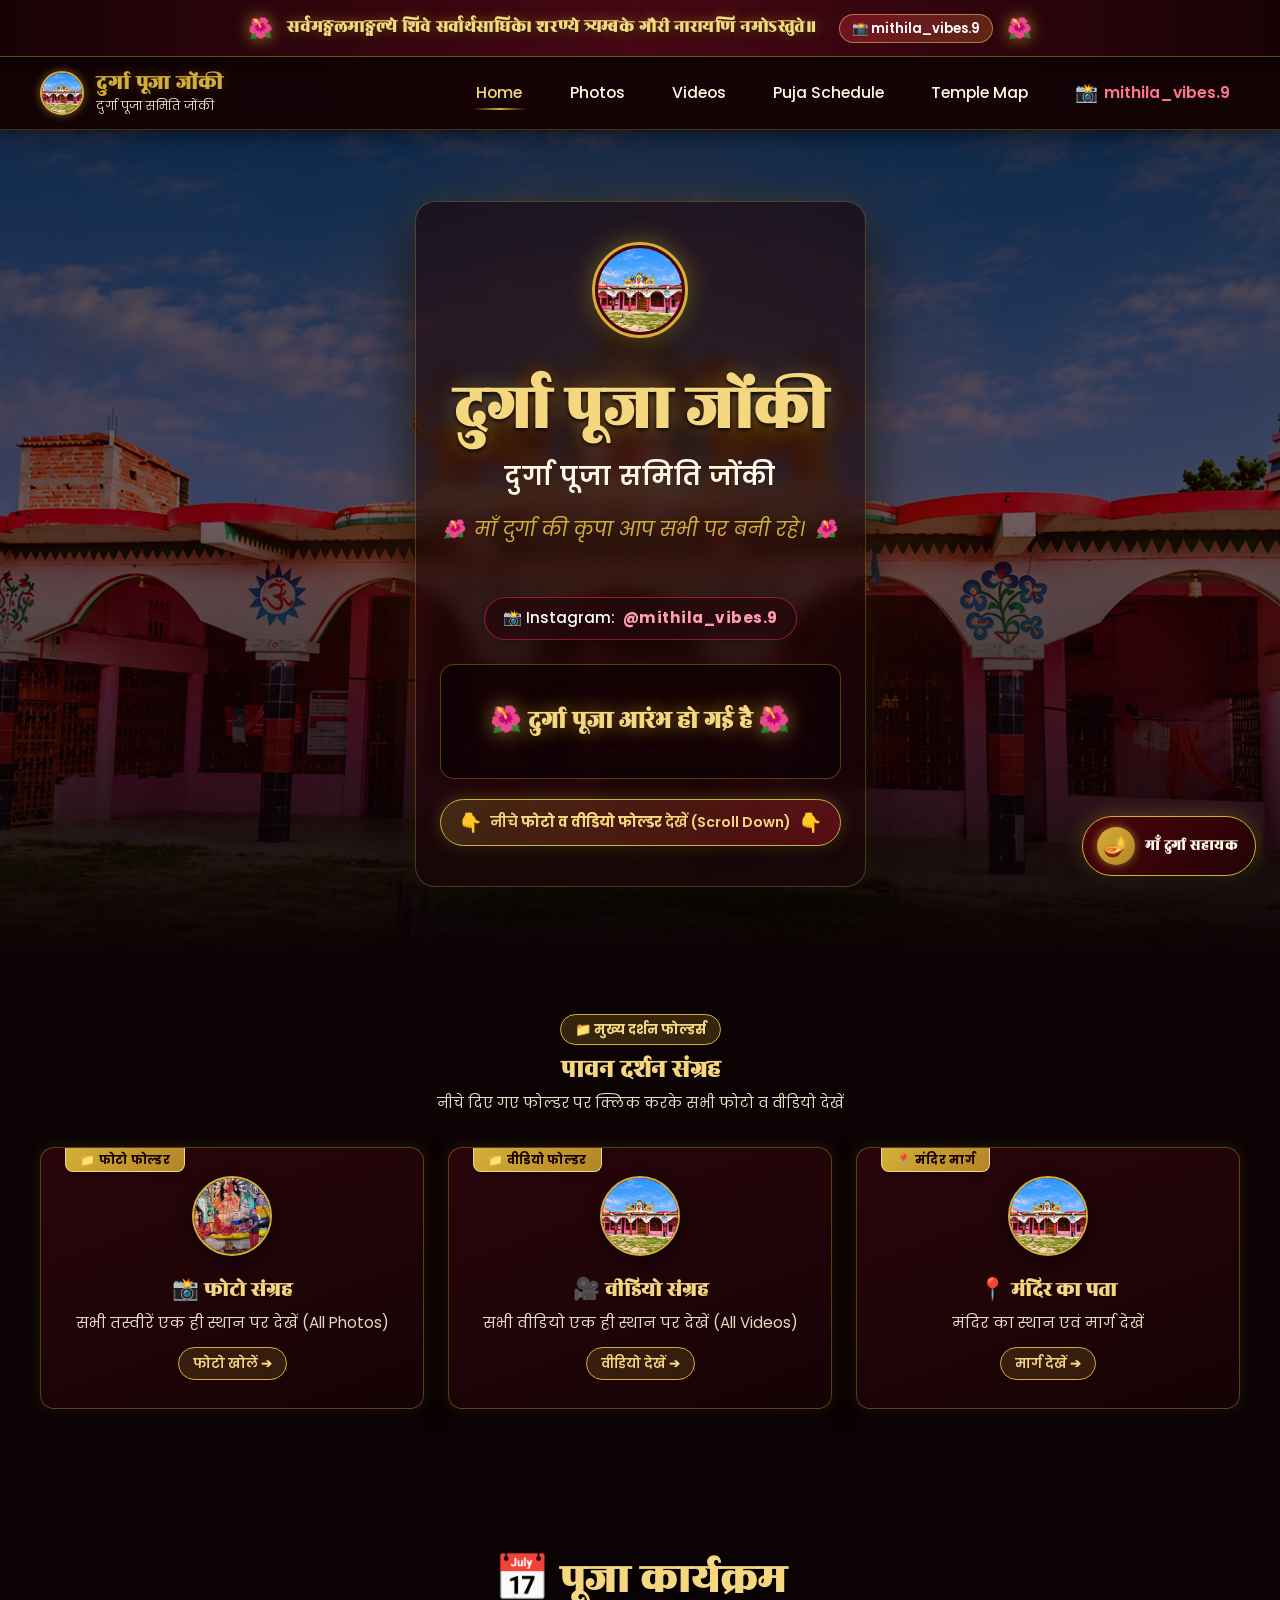
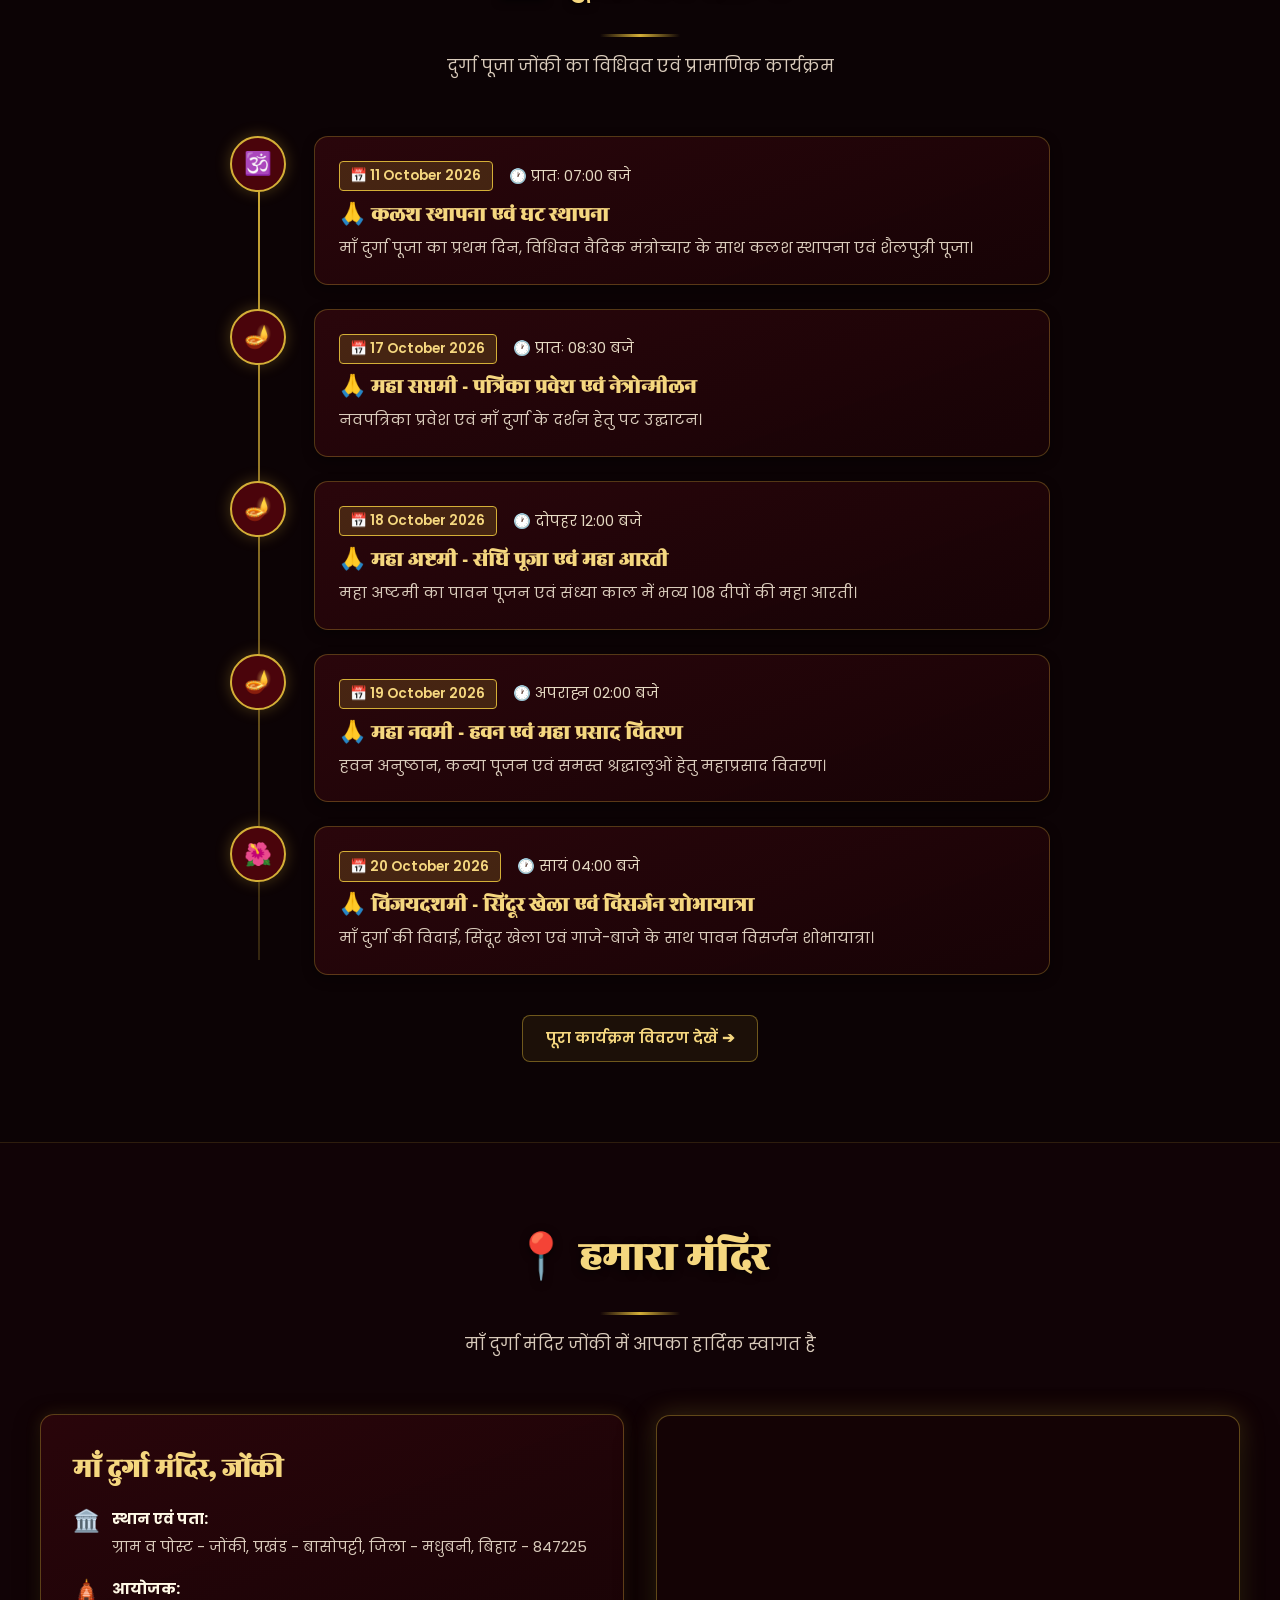
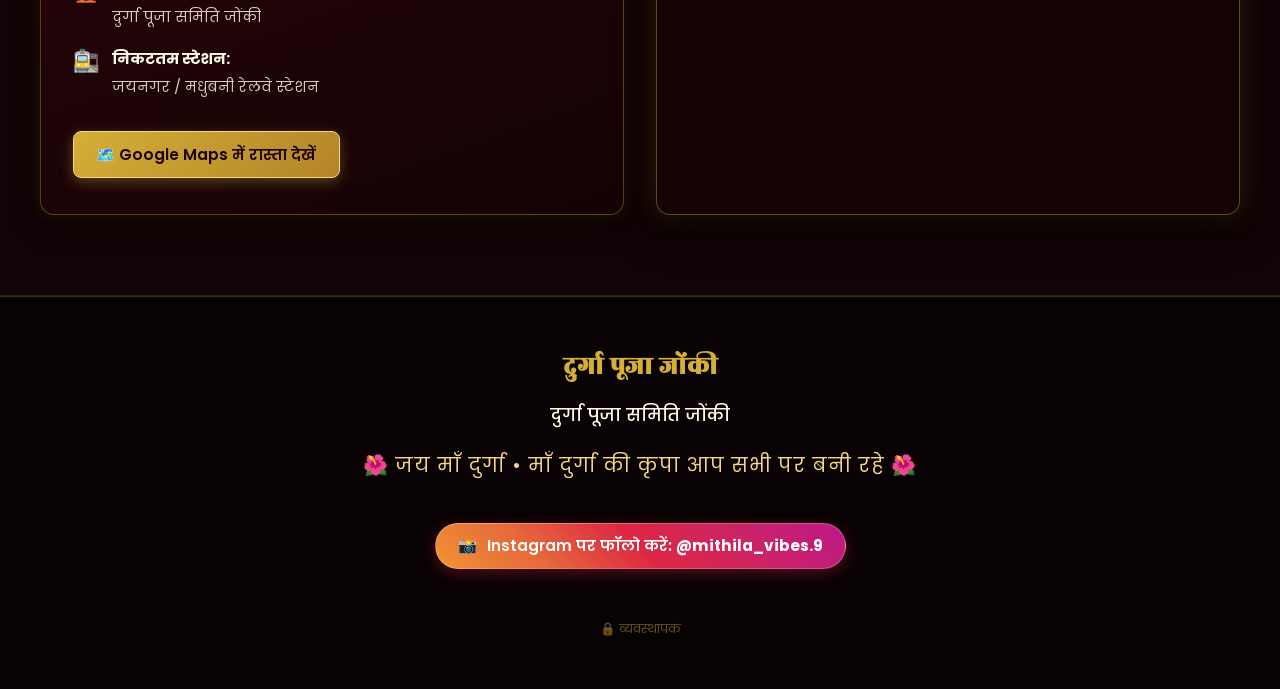
==== commit 623d18a3: "Add files via upload" ====
--- a/index.html
+++ b/index.html
@@ -50,6 +50,18 @@
         </div>
       </a>
 
+      <!-- Direct Mobile Action Buttons (Visible on Mobile instead of hiding behind 3 lines) -->
+      <div class="mobile-header-actions">
+        <a href="photos.html" class="mobile-header-btn photo-btn" title="फोटो संग्रह">
+          <span class="m-icon">📸</span>
+          <span class="m-label">फोटो</span>
+        </a>
+        <a href="videos.html" class="mobile-header-btn video-btn" title="वीडियो संग्रह">
+          <span class="m-icon">🎥</span>
+          <span class="m-label">वीडियो</span>
+        </a>
+      </div>
+
       <!-- Desktop & Mobile Navigation (Home, Photos, Videos, Puja Schedule, Temple Map, Instagram) -->
       <nav>
         <ul class="nav-menu">
@@ -62,7 +74,7 @@
         </ul>
       </nav>
 
-      <!-- Clean Mobile Hamburger -->
+      <!-- Clean Mobile Hamburger (3 lines) -->
       <button class="menu-toggle" aria-label="मेनू खोलें" aria-expanded="false">
         <span></span>
         <span></span>
@@ -70,6 +82,32 @@
       </button>
     </div>
   </header>
+
+  <!-- Mobile Quick Category Strip (Instant Visibility for Photos & Videos) -->
+  <div class="mobile-category-strip">
+    <div class="container mobile-strip-inner">
+      <a href="photos.html" class="strip-item highlight-photo">
+        <span class="strip-icon">📸</span>
+        <span class="strip-text">फोटो संग्रह</span>
+      </a>
+      <a href="videos.html" class="strip-item highlight-video">
+        <span class="strip-icon">🎥</span>
+        <span class="strip-text">वीडियो संग्रह</span>
+      </a>
+      <a href="schedule.html" class="strip-item">
+        <span class="strip-icon">📅</span>
+        <span class="strip-text">पूजा कार्यक्रम</span>
+      </a>
+      <a href="map.html" class="strip-item">
+        <span class="strip-icon">📍</span>
+        <span class="strip-text">मंदिर मार्ग</span>
+      </a>
+      <a href="https://www.instagram.com/mithila_vibes.9/" target="_blank" rel="noopener noreferrer" class="strip-item">
+        <span class="strip-icon">📸</span>
+        <span class="strip-text">@mithila_vibes.9</span>
+      </a>
+    </div>
+  </div>
 
   <!-- ==========================================================================
        2. FULL-SCREEN CINEMATIC HERO SECTION (Requirement 3)
@@ -128,40 +166,59 @@
           </div>
         </div>
       </div>
+
+      <!-- Direct Scroll Down Cue (Indicates to scroll down for Photo and Video Folders) -->
+      <a href="#quick-access" class="scroll-down-cue" aria-label="नीचे फोटो व वीडियो फोल्डर पर जाएं">
+        <span class="cue-pulse-arrow">👇</span>
+        <span class="cue-text">नीचे <strong>फोटो व वीडियो फोल्डर</strong> देखें (Scroll Down)</span>
+        <span class="cue-pulse-arrow">👇</span>
+      </a>
     </div>
   </section>
 
   <!-- ==========================================================================
-       4. QUICK ACCESS CARDS (Requirement 5)
-       ========================================================================== -->
-  <section class="quick-access-section">
+       4. QUICK ACCESS CARDS & FOLDERS (Requirement 5)
+       ========================================================================== -->
+  <section class="quick-access-section" id="quick-access">
     <div class="container">
+      <div class="quick-access-header">
+        <span class="folder-badge">📁 मुख्य दर्शन फोल्डर्स</span>
+        <h3 class="quick-access-heading">पावन दर्शन संग्रह</h3>
+        <p class="quick-access-sub">नीचे दिए गए फोल्डर पर क्लिक करके सभी फोटो व वीडियो देखें</p>
+      </div>
+
       <div class="quick-access-grid">
         <!-- Card 1: All Photos Folder -->
         <a href="photos.html" class="quick-card">
+          <div class="quick-folder-tab">📁 फोटो फोल्डर</div>
           <div class="quick-thumb-wrap">
             <img src="assets/images/temple-darshan.jpg" alt="फोटो गैलरी" class="quick-thumb" id="quick-photo-thumb" />
           </div>
-          <h3 class="quick-title">📁 फोटो संग्रह</h3>
+          <h3 class="quick-title">📸 फोटो संग्रह</h3>
           <p class="quick-desc">सभी तस्वीरें एक ही स्थान पर देखें (All Photos)</p>
+          <span class="quick-action-pill">फोटो खोलें ➔</span>
         </a>
 
         <!-- Card 2: All Videos Folder -->
         <a href="videos.html" class="quick-card">
+          <div class="quick-folder-tab">📁 वीडियो फोल्डर</div>
           <div class="quick-thumb-wrap">
             <img src="assets/images/temple-main.png" alt="वीडियो गैलरी" class="quick-thumb" id="quick-video-thumb" />
           </div>
-          <h3 class="quick-title">📁 वीडियो संग्रह</h3>
+          <h3 class="quick-title">🎥 वीडियो संग्रह</h3>
           <p class="quick-desc">सभी वीडियो एक ही स्थान पर देखें (All Videos)</p>
+          <span class="quick-action-pill">वीडियो देखें ➔</span>
         </a>
 
         <!-- Card 3: Temple Location Map -->
         <a href="map.html" class="quick-card">
+          <div class="quick-folder-tab">📍 मंदिर मार्ग</div>
           <div class="quick-thumb-wrap">
             <img src="assets/images/temple-main.png" alt="मंदिर का स्थान" class="quick-thumb" />
           </div>
           <h3 class="quick-title">📍 मंदिर का पता</h3>
           <p class="quick-desc">मंदिर का स्थान एवं मार्ग देखें</p>
+          <span class="quick-action-pill">मार्ग देखें ➔</span>
         </a>
       </div>
     </div>
--- a/assets/css/style.css
+++ b/assets/css/style.css
@@ -1425,6 +1425,291 @@
   contain: content;
 }
 
-
-
-
+/* ==========================================================================
+   MOBILE HEADER ACTION BUTTONS (DIRECT ACCESS TO PHOTOS & VIDEOS)
+   ========================================================================== */
+.mobile-header-actions {
+  display: none;
+  align-items: center;
+  gap: 6px;
+  margin-left: auto;
+  margin-right: 10px;
+}
+
+.mobile-header-btn {
+  display: inline-flex;
+  align-items: center;
+  gap: 4px;
+  padding: 5px 11px;
+  border-radius: 20px;
+  font-size: 0.82rem;
+  font-weight: 700;
+  text-decoration: none;
+  transition: var(--transition);
+  border: 1px solid rgba(245, 215, 127, 0.4);
+}
+
+.mobile-header-btn.photo-btn {
+  background: linear-gradient(135deg, #d4af37, #b38428);
+  color: #1a0205 !important;
+  box-shadow: 0 2px 10px rgba(212, 175, 55, 0.4);
+}
+
+.mobile-header-btn.photo-btn:hover {
+  background: linear-gradient(135deg, #f5d77f, #d4af37);
+  transform: translateY(-1px);
+}
+
+.mobile-header-btn.video-btn {
+  background: linear-gradient(135deg, #a81320, #6a0912);
+  color: #ffffff !important;
+  box-shadow: 0 2px 10px rgba(168, 19, 32, 0.4);
+}
+
+.mobile-header-btn.video-btn:hover {
+  background: linear-gradient(135deg, #c2182b, #8a0c18);
+  transform: translateY(-1px);
+}
+
+.mobile-header-btn .m-icon {
+  font-size: 0.95rem;
+  line-height: 1;
+}
+
+.mobile-header-btn .m-label {
+  font-size: 0.8rem;
+  font-weight: 700;
+  letter-spacing: 0.2px;
+}
+
+/* ==========================================================================
+   MOBILE STICKY CATEGORY STRIP (VISIBLE ON MOBILE FOR INSTANT FOLDERS)
+   ========================================================================== */
+.mobile-category-strip {
+  display: none;
+  background: rgba(22, 3, 6, 0.96);
+  border-bottom: 1px solid rgba(212, 175, 55, 0.35);
+  padding: 8px 0;
+  backdrop-filter: blur(12px);
+  -webkit-backdrop-filter: blur(12px);
+  position: sticky;
+  top: 64px;
+  z-index: 995;
+  box-shadow: 0 4px 15px rgba(0, 0, 0, 0.6);
+}
+
+.mobile-strip-inner {
+  display: flex;
+  align-items: center;
+  gap: 8px;
+  overflow-x: auto;
+  -webkit-overflow-scrolling: touch;
+  scrollbar-width: none;
+  padding: 0 0.85rem;
+  white-space: nowrap;
+}
+
+.mobile-strip-inner::-webkit-scrollbar {
+  display: none;
+}
+
+.strip-item {
+  display: inline-flex;
+  align-items: center;
+  gap: 5px;
+  padding: 5px 12px;
+  border-radius: 20px;
+  background: rgba(45, 6, 12, 0.85);
+  border: 1px solid rgba(212, 175, 55, 0.3);
+  color: var(--color-cream);
+  font-size: 0.82rem;
+  font-weight: 600;
+  text-decoration: none;
+  flex-shrink: 0;
+  transition: var(--transition);
+}
+
+.strip-item.highlight-photo {
+  background: linear-gradient(135deg, rgba(212, 175, 55, 0.3), rgba(74, 4, 11, 0.75));
+  border-color: var(--color-gold);
+  color: var(--color-gold-light);
+  box-shadow: 0 2px 8px rgba(212, 175, 55, 0.25);
+}
+
+.strip-item.highlight-video {
+  background: linear-gradient(135deg, rgba(168, 19, 32, 0.35), rgba(74, 4, 11, 0.75));
+  border-color: #ff758c;
+  color: #ffccd5;
+  box-shadow: 0 2px 8px rgba(168, 19, 32, 0.25);
+}
+
+.strip-item:hover, .strip-item.active {
+  border-color: var(--color-gold-light);
+  color: var(--color-gold-light);
+  transform: translateY(-1px);
+}
+
+/* ==========================================================================
+   SCROLL DOWN CUE (TELLS USER TO SCROLL DOWN FOR PHOTOS & VIDEOS)
+   ========================================================================== */
+.scroll-down-cue {
+  display: inline-flex;
+  align-items: center;
+  justify-content: center;
+  gap: 8px;
+  margin-top: 1.25rem;
+  padding: 8px 18px;
+  background: linear-gradient(135deg, rgba(212, 175, 55, 0.2), rgba(143, 18, 29, 0.5));
+  border: 1.5px solid var(--color-gold);
+  border-radius: 30px;
+  color: var(--color-gold-light) !important;
+  font-size: 0.88rem;
+  font-weight: 600;
+  text-decoration: none;
+  box-shadow: 0 4px 15px rgba(0, 0, 0, 0.6), 0 0 15px rgba(212, 175, 55, 0.35);
+  animation: bounceCue 2s infinite ease-in-out;
+  cursor: pointer;
+  transition: var(--transition);
+}
+
+.scroll-down-cue:hover {
+  background: linear-gradient(135deg, rgba(212, 175, 55, 0.35), rgba(143, 18, 29, 0.7));
+  border-color: var(--color-gold-light);
+  transform: translateY(2px);
+}
+
+@keyframes bounceCue {
+  0%, 100% { transform: translateY(0); }
+  50% { transform: translateY(6px); }
+}
+
+.cue-pulse-arrow {
+  font-size: 1.15rem;
+  animation: arrowPulse 1.5s infinite;
+}
+
+@keyframes arrowPulse {
+  0%, 100% { opacity: 0.8; transform: scale(1); }
+  50% { opacity: 1; transform: scale(1.2); }
+}
+
+/* ==========================================================================
+   QUICK ACCESS FOLDER TABS & BADGES
+   ========================================================================== */
+.quick-folder-tab {
+  position: absolute;
+  top: 0;
+  left: 1.5rem;
+  background: linear-gradient(135deg, var(--color-gold), #b38428);
+  color: #1a0205;
+  padding: 2px 14px;
+  font-size: 0.75rem;
+  font-weight: 700;
+  border-radius: 0 0 8px 8px;
+  box-shadow: 0 2px 6px rgba(0, 0, 0, 0.5);
+  letter-spacing: 0.4px;
+  border: 1px solid #f5d77f;
+  border-top: none;
+}
+
+.quick-action-pill {
+  display: inline-block;
+  margin-top: 0.85rem;
+  background: rgba(212, 175, 55, 0.15);
+  border: 1px solid var(--color-gold);
+  color: var(--color-gold-light);
+  padding: 5px 14px;
+  border-radius: 20px;
+  font-size: 0.82rem;
+  font-weight: 600;
+  transition: var(--transition);
+}
+
+.quick-card:hover .quick-action-pill {
+  background: var(--color-gold);
+  color: #1a0205;
+}
+
+.quick-access-header {
+  text-align: center;
+  margin-bottom: 2rem;
+}
+
+.folder-badge {
+  display: inline-block;
+  background: rgba(212, 175, 55, 0.2);
+  border: 1px solid var(--color-gold);
+  color: var(--color-gold-light);
+  padding: 4px 14px;
+  border-radius: 20px;
+  font-size: 0.82rem;
+  font-weight: 700;
+  margin-bottom: 8px;
+}
+
+.quick-access-heading {
+  font-family: var(--font-heading);
+  color: var(--color-gold-light);
+  font-size: 1.65rem;
+  margin-bottom: 6px;
+  line-height: 1.25;
+}
+
+.quick-access-sub {
+  color: var(--color-cream-muted);
+  font-size: 0.9rem;
+}
+
+/* Responsive Trigger for Mobile Header Actions & Category Strip */
+@media (max-width: 768px) {
+  .mobile-header-actions {
+    display: flex;
+  }
+  .mobile-category-strip {
+    display: block;
+  }
+  .hero-section {
+    min-height: auto !important;
+    padding: 1.5rem 0 1rem !important;
+  }
+  .hero-content {
+    padding: 1.25rem 0.85rem !important;
+  }
+  .hero-emblem {
+    width: 64px !important;
+    height: 64px !important;
+  }
+  .hero-emblem-wrap {
+    margin-bottom: 0.6rem !important;
+  }
+  .hero-devotional-quote {
+    margin-bottom: 0.6rem !important;
+    font-size: 0.88rem !important;
+  }
+  .countdown-container {
+    margin-top: 0.6rem !important;
+    padding: 0.75rem 0.5rem !important;
+  }
+  .scroll-down-cue {
+    font-size: 0.82rem !important;
+    padding: 6px 14px !important;
+    margin-top: 0.85rem !important;
+  }
+  .quick-access-section {
+    padding: 1rem 0 2.5rem !important;
+  }
+  .quick-access-header {
+    margin-bottom: 1.25rem !important;
+  }
+  .quick-access-heading {
+    font-size: 1.35rem !important;
+  }
+  .quick-card {
+    padding: 1.35rem 1rem !important;
+  }
+}
+
+
+
+
+
